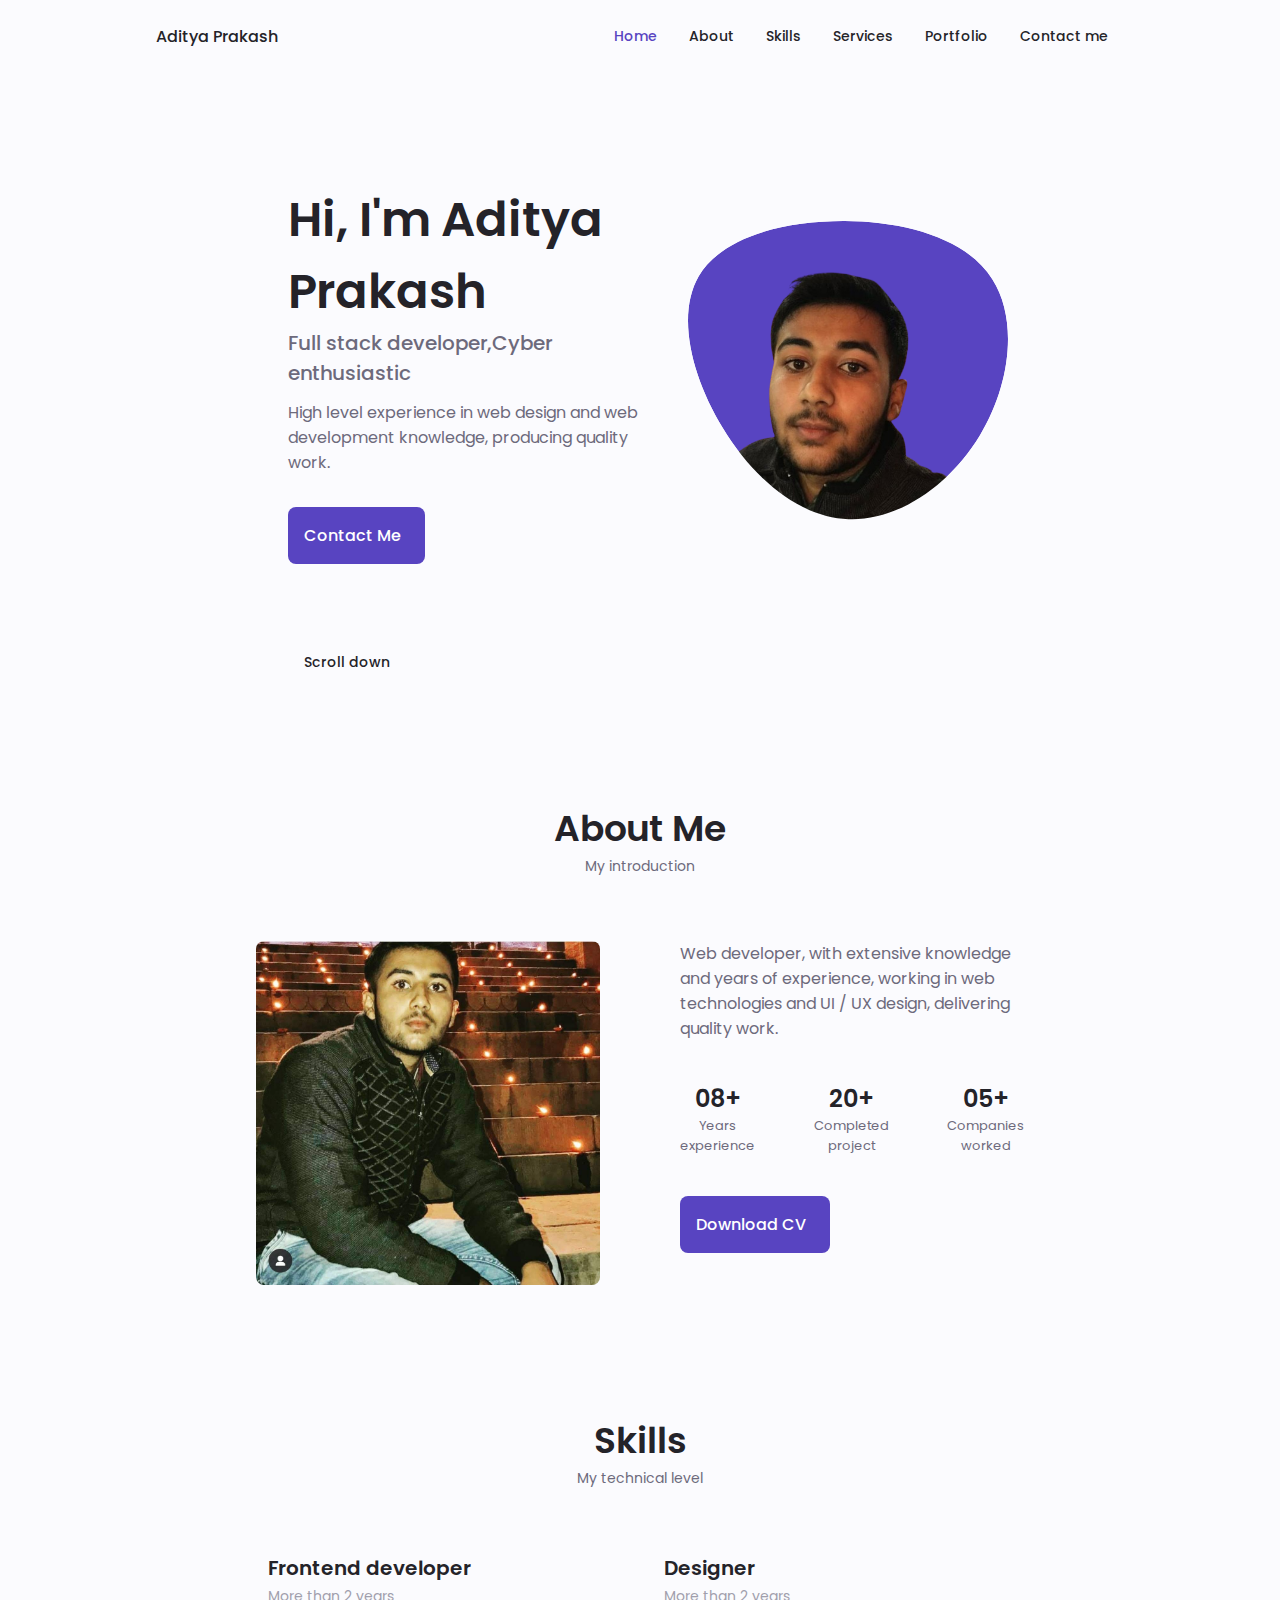
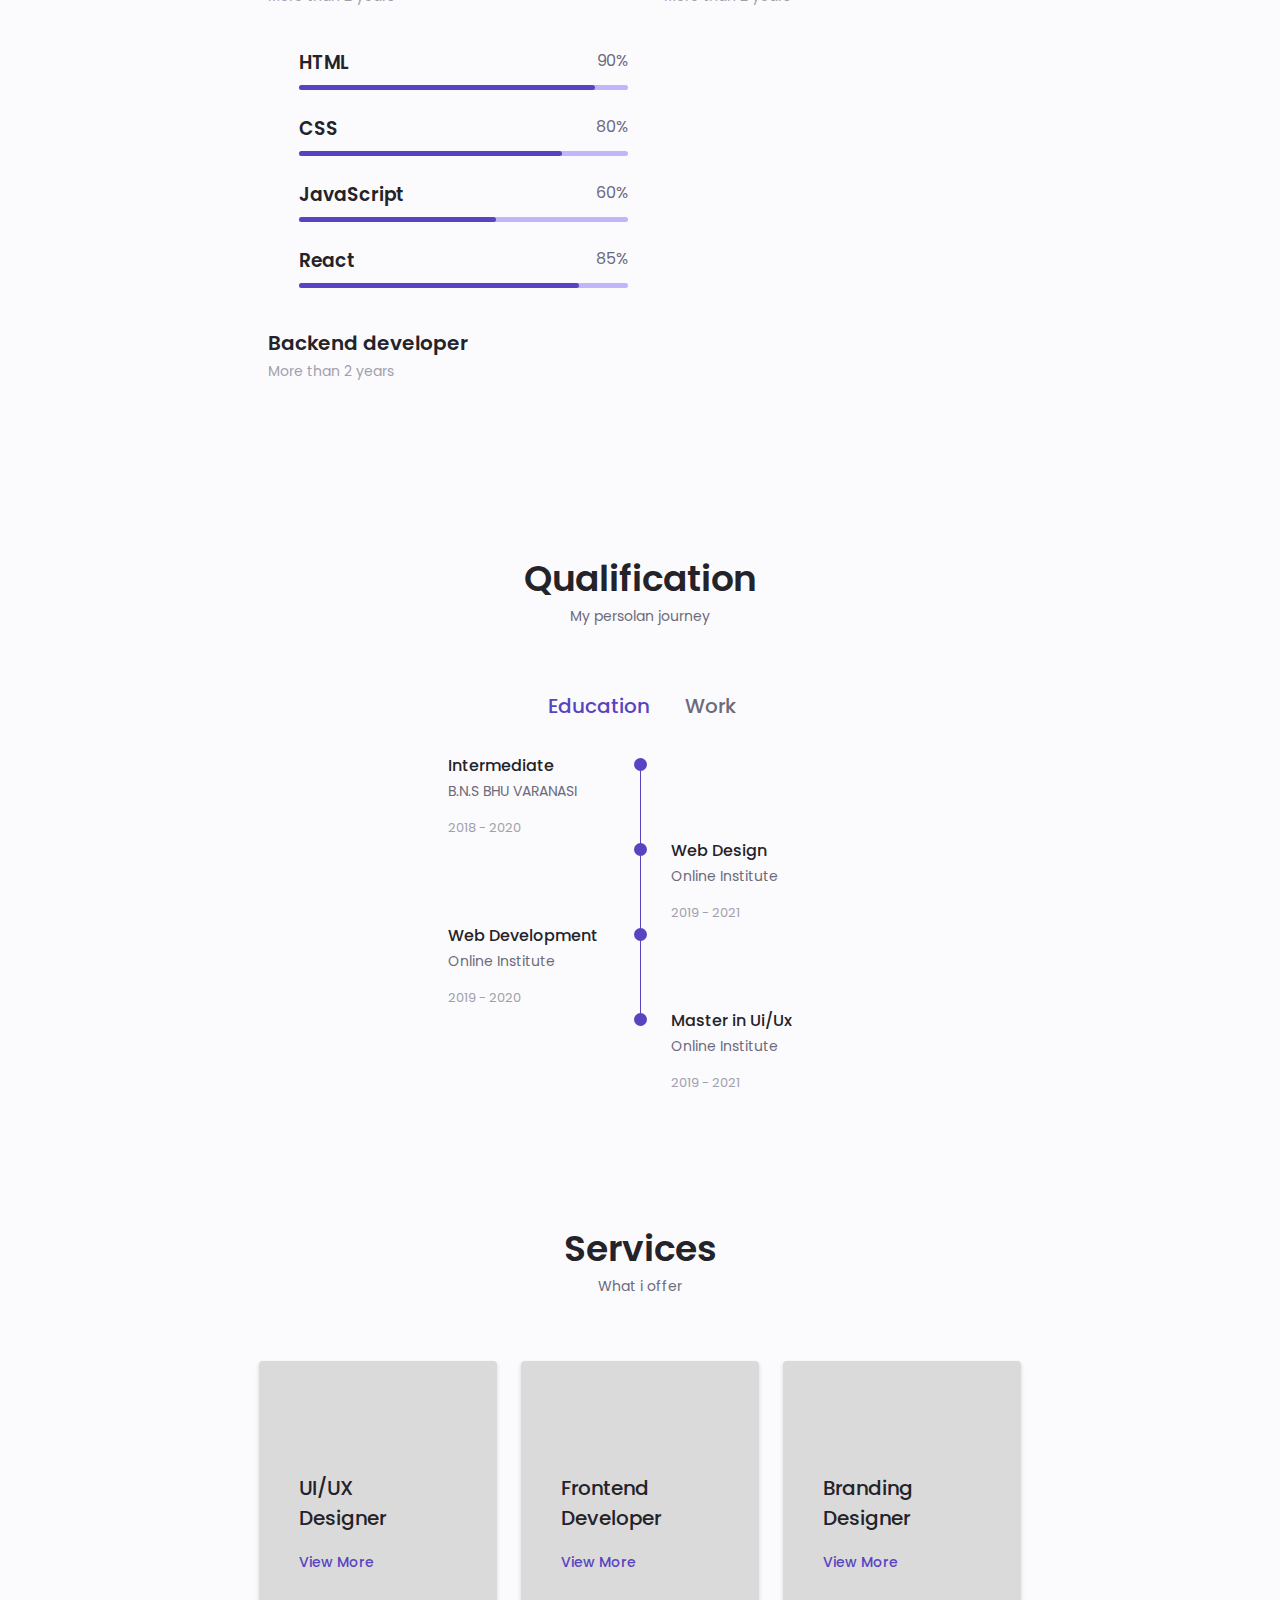
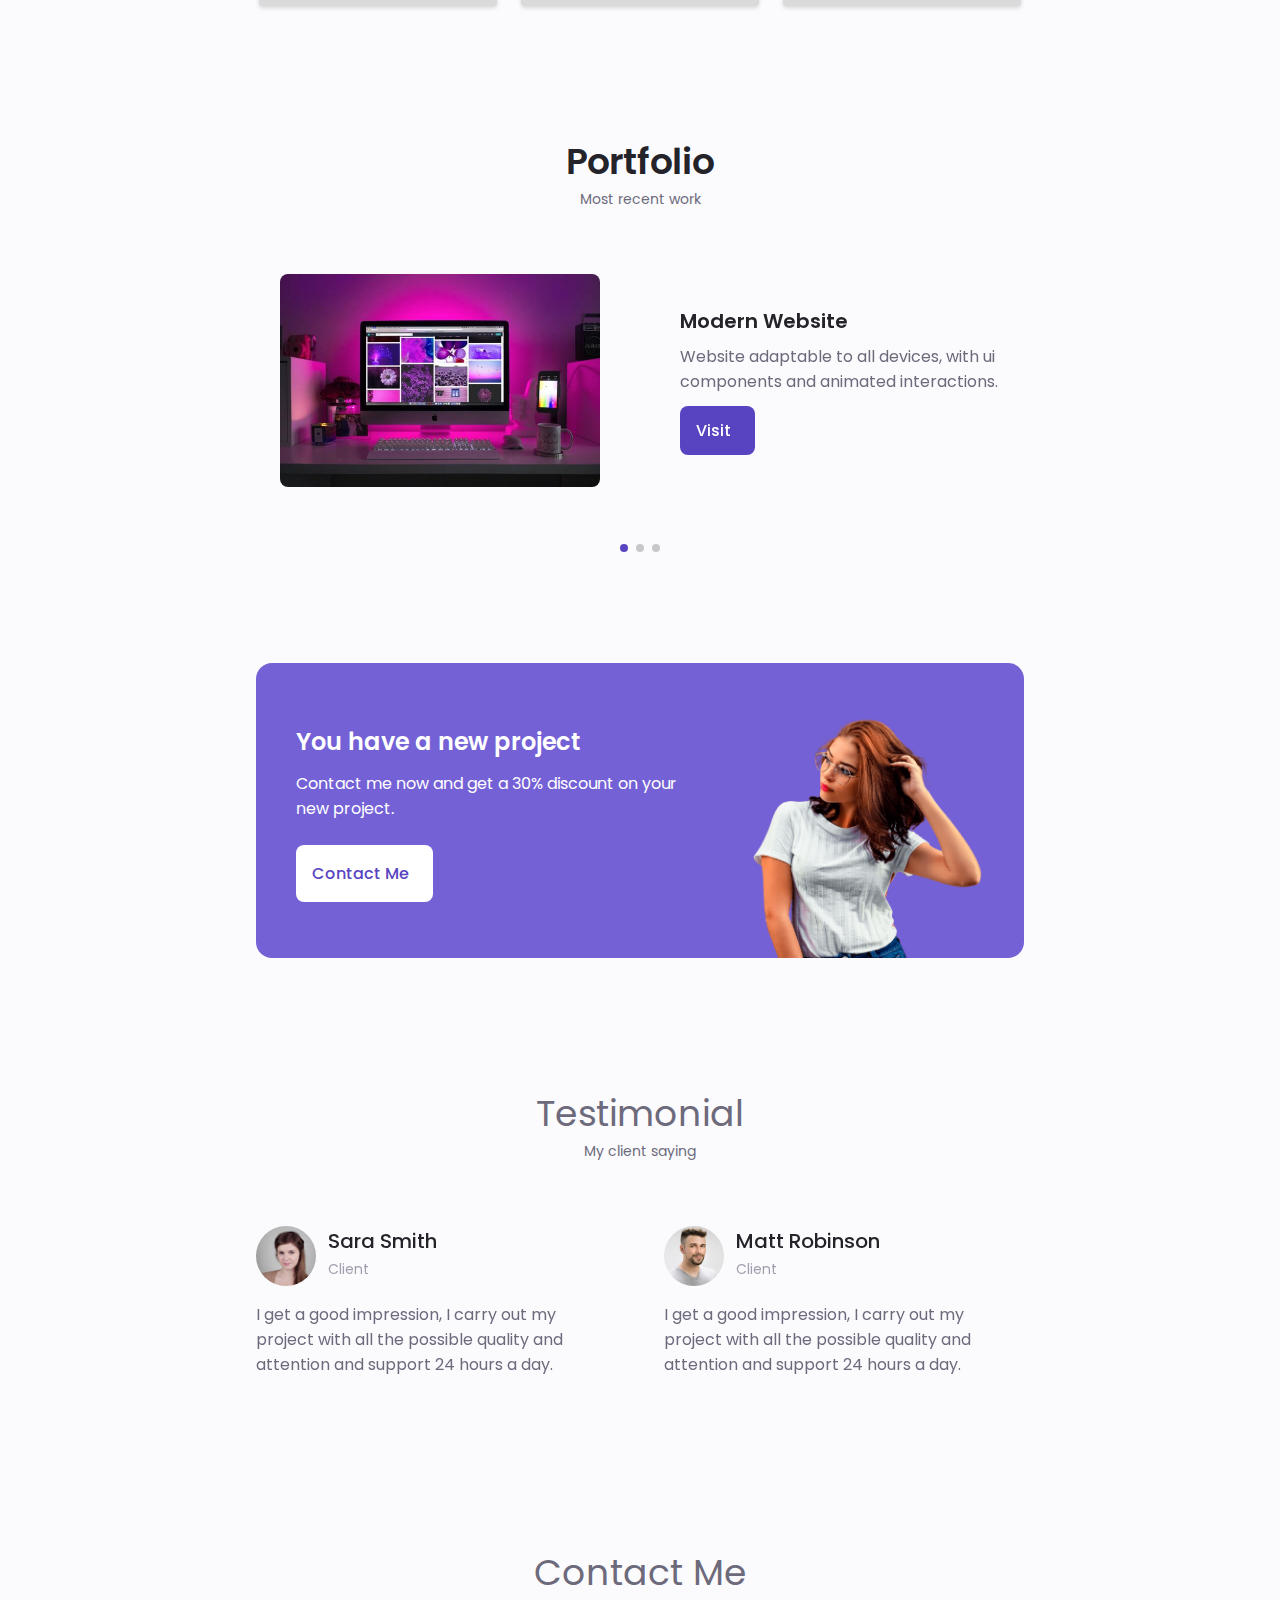
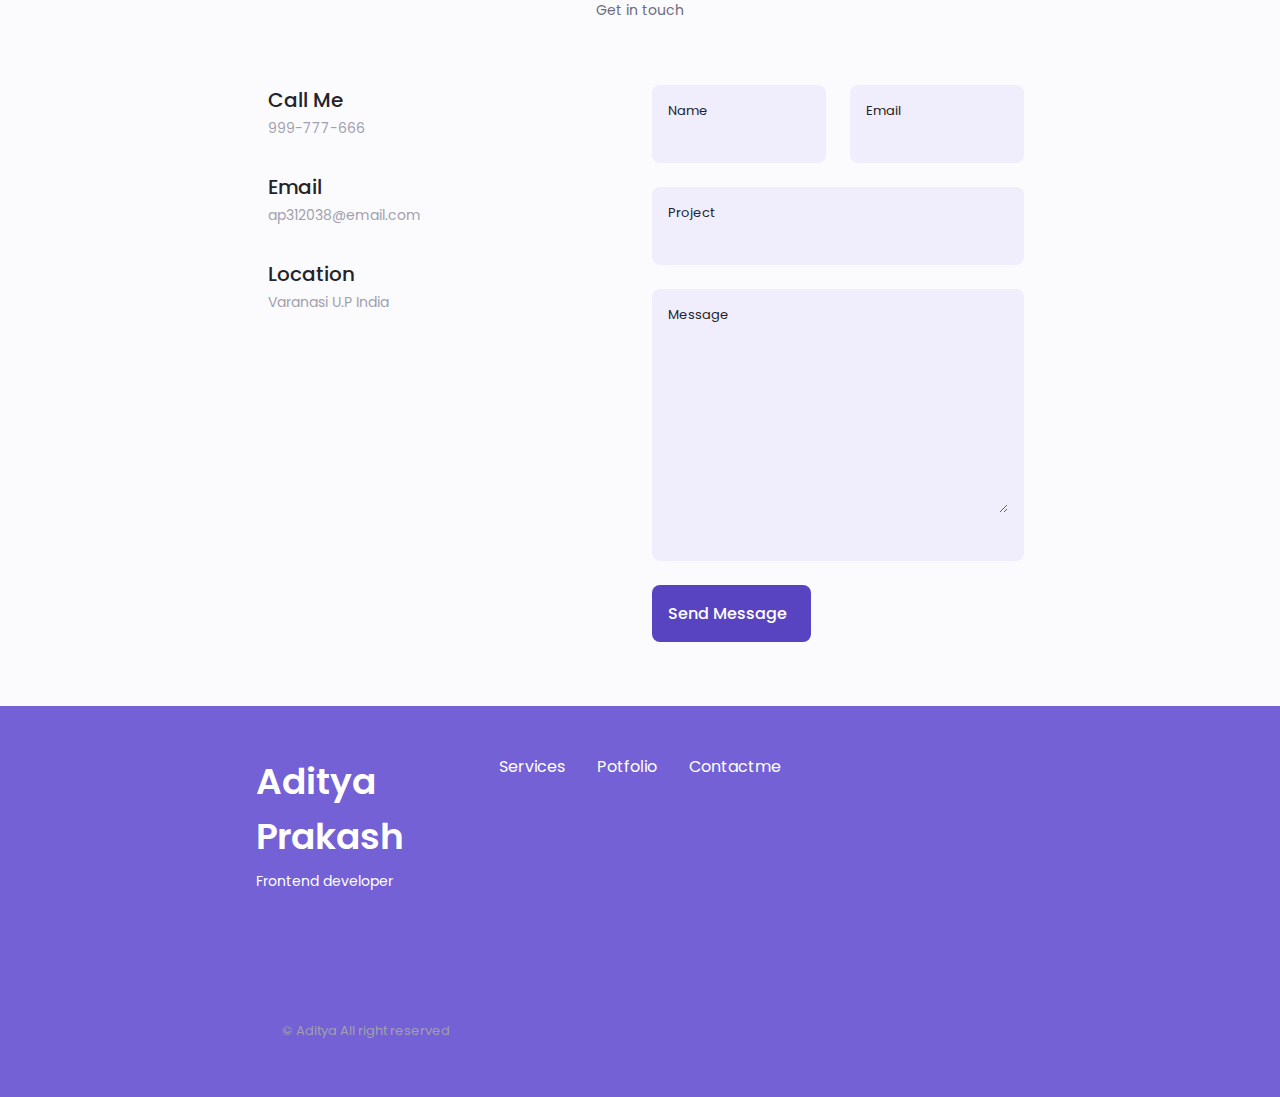
==== index.html @ 75c2587f "a unique personal portfolio website description" ====
<!DOCTYPE html>
<html lang="en">
<head>
    <meta charset="UTF-8">
    <meta name="viewport" content="width=device-width, initial-scale=1.0">

    <!--==================== UNICONS ====================-->
    <link rel="stylesheet" href="https://unicons.iconscout.com/release/v3.0.6/css/line.css">

    <!--==================== SWIPER CSS ====================-->
    <link rel="stylesheet" href="assets/css/swiper-bundle.min.css">

    <!--==================== CSS ====================-->
    <link rel="stylesheet" href="assets/css/styles.css">

    <title>Devaadityam</title>
</head>
<body>
<!--==================== HEADER ====================-->
<header class="header" id="header">
    <nav class="nav container">
        <a href="#" class="nav__logo">Aditya Prakash</a>

        <div class="nav__menu" id="nav-menu">
            <ul class="nav__list grid">
                <li class="nav__item">
                    <a href="#home" class="nav__link active-link">
                        <i class="uil uil-estate nav__icon"></i> Home
                    </a>
                </li>
                <li class="nav__item">
                    <a href="#about" class="nav__link">
                        <i class="uil nav__icon uil-user"></i> About
                    </a>
                </li>
                <li class="nav__item">
                    <a href="#skills" class="nav__link">
                        <i class="uil nav__icon uil-file-alt"></i> Skills
                    </a>
                </li>
                <li class="nav__item">
                    <a href="#services" class="nav__link">
                        <i class="uil nav__icon uil-briefcase-alt"></i> Services
                    </a>
                </li>
                <li class="nav__item">
                    <a href="#portfolio" class="nav__link">
                        <i class="uil nav__icon uil-scenery"></i> Portfolio
                    </a>
                </li>
                <li class="nav__item">
                    <a href="#contact" class="nav__link">
                        <i class="uil nav__icon uil-message"></i> Contact me
                    </a>
                </li>
            </ul>
            <i class="uil uil-times nav__close" id="nav-close"></i>
        </div>

        <div class="nav__btns">
            <!-- Theme change button -->
            <i class="uil uil-moon change-theme" id="theme-button"></i>

            <div class="nav__toggle" id="nav-toggle">
                <i class="uil uil-apps"></i>
            </div>
        </div>
    </nav>
</header>

<!--==================== MAIN ====================-->
<main class="main">
    <!--==================== HOME ====================-->
    <section class="home section" id="home">
        <div class="home__container container grid">
            <div class="home__content grid">
                <div class="home__social">
                    <a href="https://www.linkedin.com" target="_blank" class="home__social-icon">
                        <i class="uil uil-linkedin-alt"></i>
                    </a>
                    <a href="https://www.dribbble.com" target="_blank" class="home__social-icon">
                        <i class="uil uil-dribbble"></i>
                    </a>
                    <a href="https://www.github.com" target="_blank" class="home__social-icon">
                        <i class="uil uil-github-alt"></i>
                    </a>
                </div>

                <div class="home__img">
                    <svg class="home__blob" viewBox="0 0 200 187" xmlns="http://www.w3.org/2000/svg" xmlns:xlink="http://www.w3.org/1999/xlink">
                        <mask id="mask0" mask-type="alpha">
                            <path d="M190.312 36.4879C206.582 62.1187 201.309 102.826 182.328 134.186C163.346 165.547 
                            130.807 187.559 100.226 186.353C69.6454 185.297 41.0228 161.023 21.7403 129.362C2.45775 
                            97.8511 -7.48481 59.1033 6.67581 34.5279C20.9871 10.1032 59.7028 -0.149132 97.9666 
                            0.00163737C136.23 0.303176 174.193 10.857 190.312 36.4879Z"/>
                        </mask>
                        <g mask="url(#mask0)">
                            <path d="M190.312 36.4879C206.582 62.1187 201.309 102.826 182.328 134.186C163.346 
                            165.547 130.807 187.559 100.226 186.353C69.6454 185.297 41.0228 161.023 21.7403 
                            129.362C2.45775 97.8511 -7.48481 59.1033 6.67581 34.5279C20.9871 10.1032 59.7028 
                            -0.149132 97.9666 0.00163737C136.23 0.303176 174.193 10.857 190.312 36.4879Z"/>

                            <image class="home__blob-img" x="12" y="18" xlink:href="assets/img/prefil.png"/>
                        </g>
                    </svg>
                </div>
                
                <div class="home__data">
                    <h1 class="home__title">Hi, I'm Aditya Prakash</h1>
                    <h3 class="home__subtitle">Full stack developer,Cyber enthusiastic </h3>
                    <p class="home__description">
                        High level experience in web design and web development knowledge,
                        producing quality work.
                    </p>
                    <a href="#contact" class="button button--flex">
                        Contact Me <i class="uil uil-message button__icon"></i>
                    </a>
                </div>
            </div>

            <div class="home__scroll">
                <a href="#about" class="home__scroll-button button--flex">
                    <i class="uil uil-mouse-alt home__scroll-mouse"></i>
                    <span class="home__scroll-name">Scroll down</span>
                    <i class="uil uil-arrow-down home__scroll-arrow"></i>
                </a>
            </div>
        </div>
    </section>

    <!--==================== ABOUT ====================-->
    <section class="about section" id="about">
        <h2 class="section__title">About Me</h2>
        <span class="section__subtitle">My introduction</span>

        <div class="about__container container grid">
            <img src="assets/img/IMG_20200203_102049.jpg" alt="" class="about__img">

            <div class="about__data">
                <p class="about__description">
                    Web developer, with extensive knowledge and years of experience,
                    working in web technologies and UI / UX design,
                    delivering quality work.
                </p>
                <div class="about__info">
                    <div>
                        <span class="about__info-title">08+</span>
                        <span class="about__info-name">Years <br> experience</span>
                    </div>
                    <div>
                        <span class="about__info-title">20+</span>
                        <span class="about__info-name">Completed <br> project</span>
                    </div>
                    <div>
                        <span class="about__info-title">05+</span>
                        <span class="about__info-name">Companies <br> worked</span>
                    </div>
                </div>

                <div class="about__buttons">
                    <a download="" href="assets/pdf/Alexa-Cv.docx" class="button button--flex">
                        Download CV<i class="uil uil-download-alt button__icon"></i>
                    </a>
                </div>
            </div>
        </div>
    </section>

    <!--==================== SKILLS ====================-->
    <section class="skills section" id="skills">
        <h2 class="section__title">Skills</h2>
        <span class="section__subtitle">My technical level</span>

        <div class="skills__container container grid">
            <div>
                <!--==================== SKILLS 1 ====================-->
                <div class="skills__content skills__open">
                    <div class="skills__header">
                        <i class="uil uil-brackets-curly skills__icon"></i>

                        <div>
                            <h1 class="skills__title">Frontend developer</h1>
                            <span class="skills__subtitle">More than 2 years</span>
                        </div>

                        <i class="uil uil-angle-down skills__arrow"></i>
                    </div>

                    <div class="skills__list grid">
                        <div class="skills__data">
                            <div class="skills__titles">
                                <h3 class="skills_name">HTML</h3>
                                <span class="skills__number">90%</span>
                            </div>
                            <div class="skills__bar">
                                <span class="skills__percentage skills__html"></span>
                            </div>
                        </div>

                        <div class="skills__data">
                            <div class="skills__titles">
                                <h3 class="skills_name">CSS</h3>
                                <span class="skills__number">80%</span>
                            </div>
                            <div class="skills__bar">
                                <span class="skills__percentage skills__css"></span>
                            </div>
                        </div>

                        <div class="skills__data">
                            <div class="skills__titles">
                                <h3 class="skills_name">JavaScript</h3>
                                <span class="skills__number">60%</span>
                            </div>
                            <div class="skills__bar">
                                <span class="skills__percentage skills__js"></span>
                            </div>
                        </div>

                        <div class="skills__data">
                            <div class="skills__titles">
                                <h3 class="skills_name">React</h3>
                                <span class="skills__number">85%</span>
                            </div>
                            <div class="skills__bar">
                                <span class="skills__percentage skills__react"></span>
                            </div>
                        </div>
                    </div>
                </div>

                <!--==================== SKILLS 2 ====================-->
                <div class="skills__content skills__close">
                    <div class="skills__header">
                        <i class="uil uil-server-network skills__icon"></i>

                        <div>
                            <h1 class="skills__title">Backend developer</h1>
                            <span class="skills__subtitle">More than 2 years</span>
                        </div>

                        <i class="uil uil-angle-down skills__arrow"></i>
                    </div>

                    <div class="skills__list grid">
                        <div class="skills__data">
                            <div class="skills__titles">
                                <h3 class="skills_name">PHP</h3>
                                <span class="skills__number">80%</span>
                            </div>
                            <div class="skills__bar">
                                <span class="skills__percentage skills__php"></span>
                            </div>
                        </div>

                        <div class="skills__data">
                            <div class="skills__titles">
                                <h3 class="skills_name">Node Js</h3>
                                <span class="skills__number">70%</span>
                            </div>
                            <div class="skills__bar">
                                <span class="skills__percentage skills__node"></span>
                            </div>
                        </div>

                        <div class="skills__data">
                            <div class="skills__titles">
                                <h3 class="skills_name">Firebase</h3>
                                <span class="skills__number">90%</span>
                            </div>
                            <div class="skills__bar">
                                <span class="skills__percentage skills__firebase"></span>
                            </div>
                        </div>

                        <div class="skills__data">
                            <div class="skills__titles">
                                <h3 class="skills_name">Python</h3>
                                <span class="skills__number">55%</span>
                            </div>
                            <div class="skills__bar">
                                <span class="skills__percentage skills__python"></span>
                            </div>
                        </div>
                    </div>
                </div>
            </div>

            <div>
                <!--==================== SKILLS 3 ====================-->
                <div class="skills__content skills__close">
                    <div class="skills__header">
                        <i class="uil uil-swatchbook skills__icon"></i>

                        <div>
                            <h1 class="skills__title">Designer</h1>
                            <span class="skills__subtitle">More than 2 years</span>
                        </div>

                        <i class="uil uil-angle-down skills__arrow"></i>
                    </div>

                    <div class="skills__list grid">
                        <div class="skills__data">
                            <div class="skills__titles">
                                <h3 class="skills_name">Figma</h3>
                                <span class="skills__number">90%</span>
                            </div>
                            <div class="skills__bar">
                                <span class="skills__percentage skills__figma"></span>
                            </div>
                        </div>

                        <div class="skills__data">
                            <div class="skills__titles">
                                <h3 class="skills_name">Sketch</h3>
                                <span class="skills__number">85%</span>
                            </div>
                            <div class="skills__bar">
                                <span class="skills__percentage skills__sketch"></span>
                            </div>
                        </div>

                        <div class="skills__data">
                            <div class="skills__titles">
                                <h3 class="skills_name">Photoshop</h3>
                                <span class="skills__number">85%</span>
                            </div>
                            <div class="skills__bar">
                                <span class="skills__percentage skills__photoshop"></span>
                            </div>
                        </div>
                    </div>
                </div>
            </div>
        </div>
    </section>

    <!--==================== QUALIFICATION ====================-->
    <section class="qualification section">
        <h2 class="section__title">Qualification</h2>
        <span class="section__subtitle">My persolan journey</span>

        <div class="qualification__container container">
            <div class="qualification__tabs">
                <div class="qualification__button button--flex qualification__active" data-target="#education">
                    <i class="uil uil-graduation-cap qualification__icon"></i>
                    Education
                </div>
                <div class="qualification__button button--flex" data-target="#work">
                    <i class="uil uil-briefcase-alt qualification__icon"></i>
                    Work
                </div>
            </div>
            <div class="qualification__sections">
                <!-- 1 -->
                <div class="qualification__content qualification__active" data-content id="education">
                    <!-- 1 -->
                    <div class="qualification__data">
                        <div>
                            <h3 class="qualification__title">Intermediate</h3>
                            <span class="qualification__subtitle">B.N.S BHU VARANASI</span>
                            <div class="qualification__calendar">
                                <i class="uil uil-calendar-alt"></i>
                                2018 - 2020
                            </div>
                        </div>

                        <div>
                            <span class="qualification__rounder"></span>
                            <span class="qualification__line"></span>
                        </div>
                    </div>

                    <!-- 2 -->
                    <div class="qualification__data">
                        <div></div>

                        <div>
                            <span class="qualification__rounder"></span>
                            <span class="qualification__line"></span>
                        </div>

                        <div>
                            <h3 class="qualification__title">Web Design</h3>
                            <span class="qualification__subtitle">Online Institute</span>
                            <div class="qualification__calendar">
                                <i class="uil uil-calendar-alt"></i>
                                2019 - 2021
                            </div>
                        </div>
                    </div>

                    <!-- 3 -->
                    <div class="qualification__data">
                        <div>
                            <h3 class="qualification__title">Web Development</h3>
                            <span class="qualification__subtitle">Online Institute</span>
                            <div class="qualification__calendar">
                                <i class="uil uil-calendar-alt"></i>
                                2019 - 2020
                            </div>
                        </div>

                        <div>
                            <span class="qualification__rounder"></span>
                            <span class="qualification__line"></span>
                        </div>
                    </div>

                    <!-- 4 -->
                    <div class="qualification__data">
                        <div></div>

                        <div>
                            <span class="qualification__rounder"></span>
                            <!-- <span class="qualification__line"></span> -->
                        </div>

                        <div>
                            <h3 class="qualification__title">Master in Ui/Ux</h3>
                            <span class="qualification__subtitle">Online Institute</span>
                            <div class="qualification__calendar">
                                <i class="uil uil-calendar-alt"></i>
                                2019 - 2021
                            </div>
                        </div>
                    </div>

                </div>
                <!-- 2 -->
                <div class="qualification__content" data-content id="work">
                    <!-- 1 -->
                    <div class="qualification__data">
                        <div>
                            <h3 class="qualification__title">Software Enginner</h3>
                            <span class="qualification__subtitle">Freelancing</span>
                            <div class="qualification__calendar">
                                <i class="uil uil-calendar-alt"></i>
                                2020 - 2021
                            </div>
                        </div>

                        <div>
                            <span class="qualification__rounder"></span>
                            <span class="qualification__line"></span>
                        </div>
                    </div>

                    <!-- 2 -->
                    <div class="qualification__data">
                        <div></div>

                        <div>
                            <span class="qualification__rounder"></span>
                            <span class="qualification__line"></span>
                        </div>

                        <div>
                            <h3 class="qualification__title">Frontend Developer</h3>
                            <span class="qualification__subtitle">Fever</span>
                            <div class="qualification__calendar">
                                <i class="uil uil-calendar-alt"></i>
                                2020 - 2022
                            </div>
                        </div>
                    </div>

                    <!-- 3 -->
                    <div class="qualification__data">
                        <div>
                            <h3 class="qualification__title">Ui Designer</h3>
                            <span class="qualification__subtitle">Figma</span>
                            <div class="qualification__calendar">
                                <i class="uil uil-calendar-alt"></i>
                                2021 - 2023
                            </div>
                        </div>

                        <div>
                            <span class="qualification__rounder"></span>
                            <!-- <span class="qualification__line"></span> -->
                        </div>
                    </div>

                </div>
            </div>
        </div>
    </section>

    <!--==================== SERVICES ====================-->
    <section class="services section" id="services">
        <h2 class="section__title">Services</h2>
        <span class="section__subtitle">What i offer</span>
        
        <div class="services__container container grid">
            <!--==================== SERVICES 1 ====================-->
            <div class="services__content">
                <div>
                    <i class="uil uil-web-grid services__icon"></i>
                    <h3 class="services__title">UI/UX <br> Designer</h3>
                </div>
                <span class="button button--flex button--small button--link services__button">
                    View More
                    <i class="uil uil-arrow-right button__icon"></i>
                </span>
                
                <div class="services__modal">
                    <div class="services__modal-content">
                        <h4 class="services__modal-title">UI/UX <br> Designer</h4>
                        <i class="uil uil-times services__modal-close"></i>
                        
                        <ul class="services__modal-services grid">
                            <li class="services__modal-service">
                                <i class="uil uil-check-circle services__modal-icon"></i>
                                <p>I develop the user interface.</p>
                            </li>
                            <li class="services__modal-service">
                                <i class="uil uil-check-circle services__modal-icon"></i>
                                <p>Web page development.</p>
                            </li>
                            <li class="services__modal-service">
                                <i class="uil uil-check-circle services__modal-icon"></i>
                                <p>I create ux element interactions.</p>
                            </li>
                            <li class="services__modal-service">
                                <i class="uil uil-check-circle services__modal-icon"></i>
                                <p>I position your company.</p>
                            </li>
                        </ul>
                    </div>
                </div>
            </div>
            <!--==================== SERVICES 2 ====================-->
            <div class="services__content">
                <div>
                    <i class="uil uil-arrow services__icon"></i>
                    <h3 class="services__title">Frontend <br> Developer</h3>
                </div>
                <span class="button button--flex button--small button--link services__button">
                    View More
                    <i class="uil uil-arrow-right button__icon"></i>
                </span>
                
                <div class="services__modal">
                    <div class="services__modal-content">
                        <h4 class="services__modal-title">Frontend <br> Developer</h4>
                        <i class="uil uil-times services__modal-close"></i>
                        
                        <ul class="services__modal-services grid">
                            <li class="services__modal-service">
                                <i class="uil uil-check-circle services__modal-icon"></i>
                                <p>I develop the user interface.</p>
                            </li>
                            <li class="services__modal-service">
                                <i class="uil uil-check-circle services__modal-icon"></i>
                                <p>Web page development.</p>
                            </li>
                            <li class="services__modal-service">
                                <i class="uil uil-check-circle services__modal-icon"></i>
                                <p>I create ux element interactions.</p>
                            </li>
                            <li class="services__modal-service">
                                <i class="uil uil-check-circle services__modal-icon"></i>
                                <p>I position your company.</p>
                            </li>
                        </ul>
                    </div>
                </div>
            </div>
            <!--==================== SERVICES 3 ====================-->
            <div class="services__content">
                <div>
                    <i class="uil uil-pen services__icon"></i>
                    <h3 class="services__title">Branding <br> Designer</h3>
                </div>
                <span class="button button--flex button--small button--link services__button">
                    View More
                    <i class="uil uil-arrow-right button__icon"></i>
                </span>
                
                <div class="services__modal">
                    <div class="services__modal-content">
                        <h4 class="services__modal-title">Branding <br> Designer</h4>
                        <i class="uil uil-times services__modal-close"></i>
                        
                        <ul class="services__modal-services grid">
                            <li class="services__modal-service">
                                <i class="uil uil-check-circle services__modal-icon"></i>
                                <p>I develop the user interface.</p>
                            </li>
                            <li class="services__modal-service">
                                <i class="uil uil-check-circle services__modal-icon"></i>
                                <p>Web page development.</p>
                            </li>
                            <li class="services__modal-service">
                                <i class="uil uil-check-circle services__modal-icon"></i>
                                <p>I create ux element interactions.</p>
                            </li>
                            <li class="services__modal-service">
                                <i class="uil uil-check-circle services__modal-icon"></i>
                                <p>I position your company.</p>
                            </li>
                        </ul>
                    </div>
                </div>
            </div>
        </div>
    </section>

    <!--==================== PORTFOLIO ====================-->
    <section class="portfolio section" id="portfolio">
        <h2 class="section__title">Portfolio</h2>
        <span class="section__subtitle">Most recent work</span>
        
        <div class="portfolio__container container swiper-container">
            <div class="swiper-wrapper">
                <!--==================== PORTFOLIO 1 ====================-->
                <div class="portfolio__content grid swiper-slide">
                    <img src="assets/img/portfolio1.jpg" alt="" class="portfolio__img">

                    <div class="portfolio__data">
                        <h3 class="portfolio__title">Modern Website</h3>
                        <p class="portfolio__description">
                            Website adaptable to all devices, with ui components and animated interactions.
                        </p>
                        <a href="https://www.figma.com/" class="button button--flex button--small portfolio__button">
                            Visit
                            <i class="uil uil-arrow-right button__icon"></i>
                        </a>
                    </div>
                </div>
                <!--==================== PORTFOLIO 2 ====================-->
                <div class="portfolio__content grid swiper-slide">
                    <img src="assets/img/portfolio2.jpg" alt="" class="portfolio__img">

                    <div class="portfolio__data">
                        <h3 class="portfolio__title">Brand Design</h3>
                        <p class="portfolio__description">
                            Website adaptable to all devices, with ui components and animated interactions.
                        </p>
                        <a href="https://www.adobe.com/express/create/logo" class="button button--flex button--small portfolio__button">
                            Visit
                            <i class="uil uil-arrow-right button__icon"></i>
                        </a>
                    </div>
                </div>
                <!--==================== PORTFOLIO 3 ====================-->
                <div class="portfolio__content grid swiper-slide">
                    <img src="assets/img/portfolio3.jpg" alt="" class="portfolio__img">

                    <div class="portfolio__data">
                        <h3 class="portfolio__title">Online Store</h3>
                        <p class="portfolio__description">
                            Website adaptable to all devices, with ui components and animated interactions.
                        </p>
                        <a href="https://play.google.com/" class="button button--flex button--small portfolio__button">
                            Visit
                            <i class="uil uil-arrow-right button__icon"></i>
                        </a>
                    </div>
                </div>
            </div>
            <div class="swiper-button-next">
                <i class="uil uil-angle-right-b swiper-portfolio-icon"></i>
            </div>
            <div class="swiper-button-prev">
                <i class="uil uil-angle-left-b swiper-portfolio-icon"></i>
            </div>
            
            <div class="swiper-pagination"></div>
        </div>
    </section>

    <!--==================== PROJECT IN MIND ====================-->
    <section class="project section">
        <div class="project__bg">
            <div class="project__container container grid">
                <div class="project__data">
                    <h2 class="project__title">You have a new project</h2>
                    <p class="project__description">
                        Contact me now and get a 30% discount on your new project.
                    </p>
                    <a href="#contact" class="button button--flex button--white">
                        Contact Me 
                        <i class="uil uil-message button__icon .project__icon"></i>
                    </a>
                </div>
                <img src="assets/img/project.png" alt="" class="project__img">
            </div>
        </div>
    </section>

    <!--==================== TESTIMONIAL ====================-->
    <section class="testimonial section">
        <div class="section__title">Testimonial</div>
        <span class="section__subtitle">My client saying</span>
        
        <div class="testimonial__container container swiper-container">
            <div class="swiper-wrapper">
                <!--==================== TESTIMONIAL 1 ====================-->
                <div class="testimonial__content swiper-slide">
                    <div class="testimonial__data">
                        <div class="testimonial__header">
                            <img src="assets/img/testimonial1.jpg" alt="" class="testimonial__img">
                            <div>
                                <h3 class="testimonial__name">Sara Smith</h3>
                                <span class="testimonial__client">Client</span>
                            </div>
                        </div>
                        <div>
                            <i class="uil uil-star .testimonial__icon-star"></i>
                            <i class="uil uil-star .testimonial__icon-star"></i>
                            <i class="uil uil-star .testimonial__icon-star"></i>
                            <i class="uil uil-star .testimonial__icon-star"></i>
                            <i class="uil uil-star .testimonial__icon-star"></i>
                        </div>
                    </div>

                    <p class="testimonial__description">
                        I get a good impression, I carry out my project with all the possible quality
                        and attention and support 24 hours a day.
                    </p>
                </div>
                <!--==================== TESTIMONIAL 2 ====================-->
                <div class="testimonial__content swiper-slide">
                    <div class="testimonial__data">
                        <div class="testimonial__header">
                            <img src="assets/img/testimonial2.jpg" alt="" class="testimonial__img">
                            <div>
                                <h3 class="testimonial__name">Matt Robinson</h3>
                                <span class="testimonial__client">Client</span>
                            </div>
                        </div>
                        <div>
                            <i class="uil uil-star .testimonial__icon-star"></i>
                            <i class="uil uil-star .testimonial__icon-star"></i>
                            <i class="uil uil-star .testimonial__icon-star"></i>
                            <i class="uil uil-star .testimonial__icon-star"></i>
                            <i class="uil uil-star .testimonial__icon-star"></i>
                        </div>
                    </div>

                    <p class="testimonial__description">
                        I get a good impression, I carry out my project with all the possible quality
                        and attention and support 24 hours a day.
                    </p>
                </div>
                <!--==================== TESTIMONIAL 3 ====================-->
                <div class="testimonial__content swiper-slide">
                    <div class="testimonial__data">
                        <div class="testimonial__header">
                            <img src="assets/img/testimonial3.jpg" alt="" class="testimonial__img">
                            <div>
                                <h3 class="testimonial__name">Raul Harris</h3>
                                <span class="testimonial__client">Client</span>
                            </div>
                        </div>
                        <div>
                            <i class="uil uil-star .testimonial__icon-star"></i>
                            <i class="uil uil-star .testimonial__icon-star"></i>
                            <i class="uil uil-star .testimonial__icon-star"></i>
                            <i class="uil uil-star .testimonial__icon-star"></i>
                            <i class="uil uil-star .testimonial__icon-star"></i>
                        </div>
                    </div>

                    <p class="testimonial__description">
                        I get a good impression, I carry out my project with all the possible quality
                        and attention and support 24 hours a day.
                    </p>
                </div>
            </div>
            <div class="swiper-pagination swiper-pagination-testimonial"></div>
        </div>
    </section>

    <!--==================== CONTACT ME ====================-->
    <section class="contact section" id="contact">
        <div class="section__title">Contact Me</div>
        <span class="section__subtitle">Get in touch</span>

        <div class="contact__container container grid">
            <div>
                <div class="contact__information">
                    <i class="uil uil-phone contact__icon"></i>
    
                    <div>
                        <h3 class="contact__title">Call Me</h3>
                        <span class="contact__subtitle">999-777-666</span>
                    </div>
                </div>
                <div class="contact__information">
                    <i class="uil uil-envelope contact__icon"></i>
    
                    <div>
                        <h3 class="contact__title">Email</h3>
                        <span class="contact__subtitle">ap312038@email.com</span>
                    </div>
                </div>
                <div class="contact__information">
                    <i class="uil uil-map-marker contact__icon"></i>
    
                    <div>
                        <h3 class="contact__title">Location</h3>
                        <span class="contact__subtitle">Varanasi U.P India</span>
                    </div>
                </div>
            </div>

            <form action="" class=".contact__form grid">
                <div class="contact__inputs grid">
                    <div class="contact__content">
                        <label for="" class="contact__label">Name</label>
                        <input type="text" class="contact__input">
                    </div>
                    <div class="contact__content">
                        <label for="" class="contact__label">Email</label>
                        <input type="email" class="contact__input">
                    </div>
                </div>
                <div class="contact__content">
                    <label for="" class="contact__label">Project</label>
                    <input type="text" class="contact__input">
                </div>
                <div class="contact__content">
                    <label for="" class="contact__label">Message</label>
                    <textarea name="" id="" cols="0" rows="7" class="contact__input"></textarea>
                    <input type="text" class="contact__input">
                </div>

                <div>
                    <a href="#" class="button button--flex">
                        Send Message
                        <i class="uil uil-message button__icon"></i>
                    </a>
                </div>
            </form>
        </div>
    </section>
</main>

<!--==================== FOOTER ====================-->
<footer class="footer">
    <div class="footer__bg">
        <div class="footer__container container grid">
            <div>
                <h1 class="footer__title">Aditya Prakash</h1>
                <span class="footer__subtitle">Frontend developer</span>
            </div>

            <ul class="footer__links">
                <li>
                    <a href="#services" class="footer__link">Services</a>
                </li>
                <li>
                    <a href="#portfolio" class="footer__link">Potfolio</a>
                </li>
                <li>
                    <a href="#contact" class="footer__link">Contactme</a>
                </li>
            </ul>

            <div class="footer__socials">
                <a href="https://www.facebook.com/" target="_blank" class="footer__social">
                    <i class="uil uil-facebook-f"></i>
                </a>
                <a href="https://www.instagram.com/" target="_blank" class="footer__social">
                    <i class="uil uil-instagram"></i>
                </a>
                <a href="https://www.twitter.com/" target="_blank" class="footer__social">
                    <i class="uil uil-twitter-alt"></i>
                </a>
            </div>

            <p class="footer__copy">&#169; Aditya All right reserved</p>
        </div>
    </div>
</footer>

<!--==================== SCROLL TOP ====================-->
<a href="#" class="scrollup" id="scroll-up">
    <i class="uil uil-arrow-up scrollup__icon"></i>
</a>


<!--==================== SWIPER JS ====================-->
<script src="assets/js/swiper-bundle.min.js"></script>

<!--==================== MAIN JS ====================-->
<script src="assets/js/main.js"></script>
</body>
</html>
---- assets/css/styles.css ----
/*==================== GOOGLE FONTS ====================*/
@import url("https://fonts.googleapis.com/css2?family=Poppins:wght@400;500;600&display=swap");

/*==================== VARIABLES CSS ====================*/
:root {
    --header-height: 3rem;

    /*========== Colors ==========*/
    /* Change favorite color */
    --hue-color: 250; /*Purple 250 - Green 142 - Blue 230 - Pink 340*/

    /* HSL color mode */
    --first-color: hsl(var(--hue-color), 50%, 51%);
    --first-color-second: hsl(var(--hue-color), 59%, 61%);
    --first-color-alt: hsl(var(--hue-color), 57%, 53%);
    --first-color-lighter: hsl(var(--hue-color), 92%, 85%);
    --title-color: hsl(var(--hue-color), 8%, 15%);
    --text-color: hsl(var(--hue-color), 8%, 45%);
    --text-color-light: hsl(var(--hue-color), 8%, 65%);
    --input-color: hsl(var(--hue-color), 70%, 96%);
    --body-color: hsl(var(--hue-color), 60%, 99%);
    --container-color: #dbdada;
    --scrooll-bar-color: hsl(var(--hue-color), 12%, 90%);
    --scrooll-thumb-color: hsl(var(--hue-color), 12%, 80%);

    /*========== Font and typography ==========*/
    --body-font: "Poppins", sans-serif;

    /* .5rem = 8px, 1rem = 16px, 1.5rem = 24px ... */
    --big-font-size: 2rem;
    --h1-font-size: 1.5rem;
    --h2-font-size: 1.25rem;
    --h3-font-size: 1.125rem;
    --normal-font-size: 0.938rem;
    --small-font-size: 0.893rem;
    --smaller-font-size: 0.75rem;

    /*========== Font weight ==========*/
    --font-medium: 500;
    --font-semi-bold: 600;

    /*========== Margenes Bottom ==========*/
    /* .25rem = 4px, .5rem = 8px, .75rem = 12px ... */
    --mb-0-25: 0.25rem;
    --mb-0-5: 0.5rem;
    --mb-0-75: 0.75rem;
    --mb-1: 1rem;
    --mb-1-5: 1.5rem;
    --mb-2: 2rem;
    --mb-2-5: 2.5rem;
    --mb-3: 3rem;

    /*========== z index ==========*/
    --z-tooltip: 10;
    --z-fixed: 100;
    --z-modal: 1000;
}

/* Font size for large devices */
@media screen and (min-width: 968px) {
    :root {
        --big-font-size: 3rem;
        --h1-font-size: 2.25rem;
        --h2-font-size: 1.5rem;
        --h3-font-size: 1.25rem;
        --normal-font-size: 1rem;
        --small-font-size: 0.875rem;
        --smaller-font-size: 0.813rem;
    }
}

/*========== Variables Dark theme ==========*/
body.dark-theme {
    --first-color-second: hsl(var(--hue-color), 30%, 8%);
    --title-color: hsl(var(--hue-color), 8%, 95%);
    --text-color: hsl(var(--hue-color), 8%, 75%);
    --input-color: hsl(var(--hue-color), 29%, 16%);
    --body-color: hsl(var(--hue-color), 28%, 12%);
    --container-color: hsl(var(--hue-color), 29%, 16%);
    --scrooll-bar-color: hsl(var(--hue-color), 12%, 48%);
    --scrooll-thumb-color: hsl(var(--hue-color), 12%, 36%);
}

/*========== Button Dark/Light ==========*/
.nav__btns {
    display: flex;
    align-items: center;
}

.change-theme {
    font-size: 1.25rem;
    color: var(--title-color);
    margin-right: var(--mb-1);
    cursor: pointer;
}

.change-theme:hover {
    color: var(--first-color);
}

/*==================== BASE ====================*/
* {
    box-sizing: border-box;
    padding: 0;
    margin: 0;
}

html {
    scroll-behavior: smooth;
}

body {
    margin: 0 0 var(--header-height) 0;
    font-family: var(--body-font);
    font-size: var(--normal-font-size);
    background-color: var(--body-color);
    color: var(--text-color);
}

h1,
h2,
h3,
h4 {
    color: var(--title-color);
    font-weight: var(--font-semi-bold);
}

ul {
    list-style: none;
}

a {
    text-decoration: none;
}

img {
    max-width: 100%;
    height: auto;
}

/*==================== REUSABLE CSS CLASSES ====================*/
.section {
    padding: 2rem 0 4rem;
}

.section__title {
    font-size: var(--h1-font-size);
}

.section__subtitle {
    display: block;
    font-size: var(--small-font-size);
    margin-bottom: var(--mb-3);
}

.section__title,
.section__subtitle {
    text-align: center;
}

/*==================== LAYOUT ====================*/
.container {
    max-width: 768px;
    margin-left: var(--mb-1-5);
    margin-right: var(--mb-1-5);
}

.grid {
    display: grid;
    gap: 1.5rem;
}

.header {
    width: 100%;
    position: fixed;
    bottom: 0;
    left: 0;
    z-index: var(--z-fixed);
    background-color: var(--body-color);
}

/*==================== NAV ====================*/
.nav {
    max-width: 968px;
    height: var(--header-height);
    display: flex;
    justify-content: space-between;
    align-items: center;
}

.nav__logo,
.nav__toggle {
    color: var(--title-color);
    font-weight: var(--font-medium);
}

.nav__logo:hover {
    color: var(--first-color);
}

.nav__toggle {
    font-size: 1.1rem;
    cursor: pointer;
}

.nav__toggle:hover {
    color: var(--first-color);
}

@media screen and (max-width: 767px) {
    .nav__menu {
        position: fixed;
        bottom: -100%;
        left: 0;
        width: 100%;
        background-color: var(--body-color);
        padding: 2rem 1.5rem 4rem;
        box-shadow: 0 -1px 4px rgba(0, 0, 0, 0.15);
        border-radius: 1.5rem 1.5rem 0 0;
        transition: 0.3s;
    }
}

.nav__list {
    grid-template-columns: repeat(3, 1fr);
    gap: 2rem;
}

.nav__link {
    display: flex;
    flex-direction: column;
    align-items: center;
    font-size: var(--small-font-size);
    color: var(--title-color);
    font-weight: var(--font-medium);
}

.nav__link:hover {
    color: var(--first-color);
}

.nav__icon {
    font-size: 1.2rem;
}

.nav__close {
    position: absolute;
    right: 1.3rem;
    bottom: 0.5rem;
    font-size: 1.5rem;
    cursor: pointer;
    color: var(--first-color);
}

.nav__close:hover {
    color: var(--first-color-alt);
}

/* show menu */
.show-menu {
    bottom: 0;
}

/* Active link */
.active-link {
    color: var(--first-color);
}

/* Change background header */
.scroll-header {
    box-shadow: 0 -1px 4px rgba(0, 0, 0, 0.15);
}

/*==================== HOME ====================*/
.home__container {
    gap: 1rem;
}

.home__content {
    grid-template-columns: 0.5fr 3fr;
    padding-top: 3.5rem;
    align-items: center;
}

.home__social {
    display: grid;
    grid-template-columns: max-content;
    row-gap: 1rem;
}

.home__social-icon {
    font-size: 1.25rem;
    color: var(--first-color);
}

.home__social-icon:hover {
    color: var(--first-color-alt);
}

.home__blob {
    width: 200px;
    fill: var(--first-color);
}

.home__blob-img {
    width: 170px;
}

.home__data {
    grid-column: 1/3;
}

.home__title {
    font-size: var(--big-font-size);
}

.home__subtitle {
    font-size: var(--h3-font-size);
    color: var(--text-color);
    font-weight: var(--font-medium);
    margin-bottom: var(--mb-0-75);
}

.home__description {
    margin-bottom: var(--mb-2);
}

.home__scroll {
    display: none;
}

.home__scroll-button {
    color: var(--first-color);
    transition: 0.3s;
}

.home__scroll-button:hover {
    transform: translateY(0.25rem);
}

.home__scroll-mouse {
    font-size: 2rem;
}

.home__scroll-name {
    font-size: var(--small-font-size);
    color: var(--title-color);
    font-weight: var(--font-medium);
    margin-right: var(--mb-0-25);
}

.home__scroll-arrow {
    font-size: 1.25rem;
}

/*==================== BUTTONS ====================*/
.button {
    display: inline-block;
    background-color: var(--first-color);
    color: #fff;
    padding: 1rem;
    border-radius: 0.5rem;
    font-weight: var(--font-medium);
}

.button:hover {
    background-color: var(--first-color-alt);
}

.button__icon {
    font-size: 1.25rem;
    margin-left: var(--mb-0-5);
    transition: 0.3s;
}

.button--flex {
    display: inline-flex;
    align-items: center;
}

.button--small {
    padding: 0.75rem 1rem;
}

.button--link {
    padding: 0;
    background-color: transparent;
    color: var(--first-color);
}

.button--link:hover {
    background-color: transparent;
    color: var(--first-color-alt);
}

.button--white {
    background-color: #fff;
    color: var(--first-color);
}

.button--white:hover {
    background-color: #fff;
}

/*==================== ABOUT ====================*/
.about__img {
    width: 200px;
    border-radius: 0.5rem;
    justify-self: center;
    align-items: center;
}

.about__description {
    text-align: center;
    margin-bottom: var(--mb-2-5);
}

.about__info {
    display: flex;
    justify-content: space-evenly;
    margin-bottom: var(--mb-2-5);
}

.about__info-title {
    font-size: var(--h2-font-size);
    font-weight: var(--font-semi-bold);
    color: var(--title-color);
}

.about__info-name {
    font-size: var(--smaller-font-size);
}

.about__info-title,
.about__info-name {
    display: block;
    text-align: center;
}

.about__buttons {
    display: flex;
    justify-content: center;
}

/*==================== SKILLS ====================*/
.skills__container {
    row-gap: 0;
}

.skills__header {
    display: flex;
    align-items: center;
    margin-bottom: var(--mb-2-5);
    cursor: pointer;
}

.skills__icon,
.skills__arrow {
    font-size: 2rem;
    color: var(--first-color);
}

.skills__icon {
    margin-right: var(--mb-0-75);
}

.skills__title {
    font-size: var(--h3-font-size);
}

.skills__subtitle {
    font-size: var(--small-font-size);
    color: var(--text-color-light);
}

.skills__arrow {
    margin-left: auto;
    transition: 0.4s;
}

.skills__list {
    row-gap: 1.5rem;
    padding-left: 2.7rem;
}

.skills__titles {
    display: flex;
    justify-content: space-between;
    margin-bottom: var(--mb-0-5);
}

.skills__name {
    font-size: var(--normal-font-size);
    font-weight: var(--font-medium);
}

.skills__bar,
.skills__percentage {
    height: 5px;
    border-radius: 0.25rem;
}

.skills__bar {
    background-color: var(--first-color-lighter);
}

.skills__percentage {
    display: block;
    background-color: var(--first-color);
}

.skills__html {
    width: 90%;
}

.skills__css {
    width: 80%;
}

.skills__js {
    width: 60%;
}

.skills__react {
    width: 85%;
}

.skills__php {
    width: 80%;
}

.skills__node {
    width: 70%;
}

.skills__firebase {
    width: 90%;
}

.skills__python {
    width: 55px;
}

.skills__figma {
    width: 90%;
}

.skills__sketch {
    width: 85%;
}

.skills__photoshop {
    width: 85%;
}

.skills__close .skills__list {
    height: 0;
    overflow: hidden;
}

.skills__open .skills__list {
    height: max-content;
    margin-bottom: var(--mb-2-5);
}

.skills__open .skills__arrow {
    transform: rotate(-180deg);
}

/*==================== QUALIFICATION ====================*/
.qualification__tabs {
    display: flex;
    justify-content: space-evenly;
    margin-bottom: var(--mb-2);
}

.qualification__button {
    font-size: var(--h3-font-size);
    font-weight: var(--font-medium);
    cursor: pointer;
}

.qualification__button:hover {
    color: var(--first-color);
}

.qualification__icon {
    font-size: 1.8rem;
    margin-right: var(--mb-0-25);
}

.qualification__data {
    display: grid;
    grid-template-columns: 1fr max-content 1fr;
    column-gap: 1.5rem;
}

.qualification__title {
    font-size: var(--normal-font-size);
    font-weight: var(--font-medium);
}

.qualification__subtitle {
    display: inline-block;
    font-size: var(--small-font-size);
    margin-bottom: var(--mb-1);
}

.qualification__calendar {
    font-size: var(--smaller-font-size);
    color: var(--text-color-light);
}

.qualification__rounder {
    display: inline-block;
    width: 13px;
    height: 13px;
    background-color: var(--first-color);
    border-radius: 50%;
}

.qualification__line {
    display: block;
    width: 1px;
    height: 100%;
    background-color: var(--first-color);
    transform: translate(6px, -7px);
}

.qualification [data-content] {
    display: none;
}

.qualification__active[data-content] {
    display: block;
}

.qualification__button.qualification__active {
    color: var(--first-color);
}

/*==================== SERVICES ====================*/
.services__container {
    gap: 1.5rem;
    grid-template-columns: repeat(2, 1fr);
}

.services__content {
    position: relative;
    background-color: var(--container-color);
    padding: 3.5rem 0.5rem 1.25rem 1.5rem;
    border-radius: 0.25rem;
    box-shadow: 0 2px 4px rgba(0, 0, 0, 0.15);
    transition: 0.3s;
}

.services__content:hover {
    box-shadow: 0 4px 8px rgba(0, 0, 0, 0.15);
}

.services__icon {
    display: block;
    font-size: 1.5rem;
    color: var(--first-color);
    margin-bottom: var(--mb-1);
}

.services__title {
    font-size: var(--h3-font-size);
    margin-bottom: var(--mb-1);
    font-weight: var(--font-medium);
}

.services__button {
    cursor: pointer;
    font-size: var(--small-font-size);
}

.services__button:hover .button__icon {
    transform: translateX(0.25rem);
}

.services__modal {
    position: fixed;
    top: 0;
    left: 0;
    right: 0;
    bottom: 0;
    background-color: rgba(0, 0, 0, 0.5);
    display: flex;
    align-items: center;
    justify-content: center;
    padding: 0 1rem;
    z-index: var(--z-modal);
    opacity: 0;
    visibility: hidden;
    transition: 0.3s;
}

.services__modal-content {
    position: relative;
    background-color: var(--container-color);
    padding: 1.5rem;
    border-radius: 0.5rem;
}

.services__modal-services {
    row-gap: 1rem;
}

.services__modal-service {
    display: flex;
}

.services__modal-title {
    font-size: var(--h3-font-size);
    font-weight: var(--font-medium);
    margin-bottom: var(--mb-1-5);
}

.services__modal-close {
    position: absolute;
    top: 1rem;
    right: 1rem;
    font-size: 1.5em;
    color: var(--first-color);
    cursor: pointer;
}

.services__modal-icon {
    color: var(--first-color);
    margin-right: var(--mb-0-25);
}

/* Active Modal */
.active-modal {
    opacity: 1;
    visibility: visible;
}

/*==================== PORTFOLIO ====================*/
.portfolio__container {
    overflow: initial;
}

.portfolio__content {
    padding: 0 1.5rem;
}

.portfolio__img {
    width: 265px;
    border-radius: 0.5rem;
    justify-self: center;
}

.portfolio__title {
    font-size: var(--h3-font-size);
    margin-bottom: var(--mb-0-5);
}

.portfolio__description {
    margin-bottom: var(--mb-0-75);
}

.portfolio__button:hover .button__icon {
    transform: translateX(0.25rem);
}

.swiper-button-prev::after,
.swiper-button-next::after {
    content: "";
}

.swiper-portfolio-icon {
    font-size: 2rem;
    color: var(--first-color);
}

.swiper-button-prev {
    left: -0.5rem;
}

.swiper-button-next {
    right: -0.5rem;
}

.swiper-container-horizontal > .swiper-pagination-bullets {
    bottom: -2.5rem;
}

.swiper-pagination-bullet-active {
    background-color: var(--first-color);
}

.swiper-button-prev,
.swiper-button-next,
.swiper-pagination-bullet {
    outline: none;
}

/*==================== PROJECT IN MIND ====================*/
.project {
    text-align: center;
}

.project__bg {
    background-color: var(--first-color-second);
    padding-top: 3rem;
}

.project__title {
    font-size: var(--h2-font-size);
    margin-bottom: var(--mb-0-75);
}

.project__description {
    margin-bottom: var(--mb-1-5);
}

.project__title,
.project__description {
    color: #fff;
}

.project__img {
    width: 232px;
    justify-self: center;
}

/*==================== TESTIMONIAL ====================*/
.testimonial__data,
.testimonial__header {
    display: flex;
}

.testimonial__data {
    justify-content: space-between;
    margin-bottom: var(--mb-1);
}

.testimonial__img {
    width: 60px;
    height: 60px;
    border-radius: 50%;
    margin-right: var(--mb-0-75);
}

.testimonial__name {
    font-size: var(--h3-font-size);
    font-weight: var(--font-medium);
}

.testimonial__client {
    font-size: var(--small-font-size);
    color: var(--text-color-light);
}

.testimonial__description {
    margin-bottom: var(--mb-2-5);
}

.testimonial__icon-star {
    color: var(--first-color);
}

.swiper-container .swiper-pagination-testimonial {
    bottom: 0;
}

/*==================== CONTACT ME ====================*/
.contact__container {
    row-gap: 3rem;
}

.contact__information {
    display: flex;
    margin-bottom: var(--mb-2);
}

.contact__icon {
    font-size: 2rem;
    color: var(--first-color);
    margin-right: var(--mb-0-75);
}

.contact__title {
    font-size: var(--h3-font-size);
    font-weight: var(--font-medium);
}

.contact__subtitle {
    font-size: var(--small-font-size);
    color: var(--text-color-light);
}

.contact__content {
    background-color: var(--input-color);
    border-radius: 0.5rem;
    padding: 0.75rem 1rem 0.25rem;
}

.contact__input {
    width: 100%;
    background-color: var(--input-color);
    color: var(--text-color);
    font-family: var(--body-font);
    font-size: var(--normal-font-size);
    border: none;
    outline: none;
    padding: 0.25rem 0.5rem 0.5rem 0;
}

.contact__label {
    font-size: var(--smaller-font-size);
    color: var(--title-color);
}

/*==================== FOOTER ====================*/
.footer {
    padding-top: 2rem;
}

.footer__container {
    row-gap: 3.5rem;
}

.footer__bg {
    background-color: var(--first-color-second);
    padding: 2rem 0rem 3rem;
}

.footer__title {
    font-size: var(--h1-font-size);
    margin-bottom: var(--mb-0-25);
}

.footer__subtitle {
    font-size: var(--small-font-size);
}

.footer__links {
    display: flex;
    flex-direction: column;
    row-gap: 1.5rem;
}

.footer__link:hover {
    color: var(--first-color-lighter);
}

.footer__social {
    font-size: 1.25rem;
    margin-right: var(--mb-1-5);
}

.footer__social:hover {
    color: var(--first-color-lighter);
}

.footer__copy {
    font-size: var(--smaller-font-size);
    text-align: center;
    color: var(--text-color-light);
    margin-top: var(--mb-3);
}

.footer__title,
.footer__subtitle,
.footer__link,
.footer__social {
    color: #fff;
}

/*========== SCROLL UP ==========*/
.scrollup {
    position: fixed;
    right: 1rem;
    bottom: -20%;
    background-color: var(--first-color);
    opacity: 0.8;
    padding: 0 0.3rem;
    border-radius: 0.4rem;
    z-index: var(--z-tooltip);
    transition: 0.4s;
}

.scrollup:hover {
    background-color: var(--first-color-alt);
}

.scrollup__icon {
    font-size: 1.5rem;
    color: #fff;
}

/* Show scroll */
.show-scroll {
    bottom: 5rem;
}

/*========== SCROLL BAR ==========*/
::-webkit-scrollbar {
    width: 0.6rem;
    background-color: var(--scrooll-bar-color);
    border-radius: 0.5rem;
}

::-webkit-scrollbar-thumb {
    background-color: var(--scrooll-thumb-color);
    border-radius: 0.5rem;
}

::-webkit-scrollbar-thumb:hover {
    background-color: var(--text-color-light);
}

/*==================== MEDIA QUERIES ====================*/
/* For small devices */
@media screen and (max-width: 350px) {
    .container {
        margin-left: var(--mb-1);
        margin-right: var(--mb-1);
    }

    .nav__menu {
        padding: 2rem 0.25rem 4rem;
    }

    .nav__list {
        column-gap: 0;
    }

    .home__content {
        grid-template-columns: 0.25fr 3fr;
    }

    .home__blob {
        width: 180px;
    }

    .skills__title {
        font-size: var(--normal-font-size);
    }

    .qualification__data {
        gap: 0.5rem;
    }

    .services__container {
        grid-template-columns: max-content;
        justify-content: center;
    }

    .services__content {
        padding-right: 3.5rem;
    }

    .services__modal {
        padding: 0rem 0.5rem;
    }

    .project__img {
        width: 200px;
    }

    .testimonial__data,
    .testimonial__header {
        flex-direction: column;
        align-items: center;
    }

    .testimonial__img {
        margin-right: 0;
        margin-bottom: var(--mb-0-25);
    }

    .testimonial__data,
    .testimonial__description {
        text-align: center;
    }
}

/* For medium devices */
@media screen and (min-width: 568px) {
    .home__content {
        grid-template-columns: max-content 1fr 1fr;
    }

    .home__data {
        grid-column: initial;
    }

    .home__img {
        order: 1;
        justify-self: center;
    }

    .about__container,
    .skills__container,
    .portfolio__content,
    .project__container,
    .contact__container,
    .footer__container {
        grid-template-columns: repeat(2, 1fr);
    }

    .qualification__sections {
        display: grid;
        grid-template-columns: 0.6fr;
        justify-content: center;
    }
}

@media screen and (min-width: 768px) {
    .container {
        margin-left: auto;
        margin-right: auto;
    }

    body {
        margin: 0;
    }

    .section {
        padding: 6rem 0 2rem;
    }

    .section__subtitle {
        margin-bottom: 4rem;
    }

    .header {
        top: 0;
        bottom: initial;
    }

    .header,
    .main,
    .footer__container {
        padding: 0 1rem;
    }

    .nav {
        height: calc(var(--header-height) + 1.5rem);
        column-gap: 1rem;
    }

    .nav__icon,
    .nav__close,
    .nav__toggle {
        display: none;
    }

    .nav__list {
        display: flex;
        column-gap: 2rem;
    }

    .nav__menu {
        margin-left: auto;
    }

    .change-theme {
        margin: 0;
    }

    .home__container {
        row-gap: 5rem;
    }

    .home__content {
        padding-top: 5.5rem;
        column-gap: 2rem;
    }

    .home__blob {
        width: 270px;
    }

    .home__scroll {
        display: block;
    }

    .home__scroll-button {
        margin-left: 3rem;
    }

    .about__container {
        column-gap: 5rem;
    }

    .about__img {
        width: 350px;
    }

    .about__description {
        text-align: initial;
    }

    .about__info {
        justify-content: space-between;
    }

    .about__buttons {
        justify-content: initial;
    }

    .qualification__tabs {
        justify-content: center;
    }

    .qualification__button {
        margin: 0 var(--mb-1);
    }

    .qualification__sections {
        grid-template-columns: 0.5fr;
    }

    .services__container {
        grid-template-columns: repeat(3, 218px);
        justify-content: center;
    }

    .services__icon {
        font-size: 2rem;
    }

    .services__content {
        padding: 6rem 0 2rem 2.5rem;
    }

    .services__modal-content {
        width: 450px;
    }

    .portfolio__img {
        width: 320px;
    }

    .portfolio__content {
        align-items: center;
    }

    .project {
        text-align: initial;
    }

    .project__bg {
        background: none;
    }

    .project__container {
        background-color: var(--first-color-second);
        border-radius: 1rem;
        padding: 3rem 2.5rem 0;
        grid-template-columns: 1fr max-content;
        column-gap: 3rem;
    }

    .project__data {
        padding-top: 0.8rem;
    }

    .footer__container {
        grid-template-columns: repeat(3, 1fr);
    }

    .footer__bg {
        padding: 3rem 0 3.5rem;
    }

    .footer__links {
        flex-direction: row;
        column-gap: 2rem;
    }

    .footer__socials {
        justify-self: flex-end;
    }

    .footer__copy {
        margin-top: 4.5rem;
    }
}

/* For large devices */
@media screen and (min-width: 1024px) {
    .header,
    .main,
    .footer__container {
        padding: 0;
    }

    .home__blob {
        width: 320px;
    }

    .home__social {
        transform: translateX(-6rem);
    }

    .services__container {
        grid-template-columns: repeat(3, 238px);
    }

    .portfolio__content {
        column-gap: 5rem;
    }

    .swiper-portfolio-icon {
        font-size: 3.5rem;
    }

    .swiper-button-prev {
        left: -3.5rem;
    }

    .swiper-button-next {
        right: -3.5rem;
    }

    .swiper-container-horizontal > .swiper-pagination-bullets {
        bottom: -4.5rem;
    }

    .contact__form {
        width: 460px;
    }

    .contact__inputs {
        grid-template-columns: repeat(2, 1fr);
    }
}
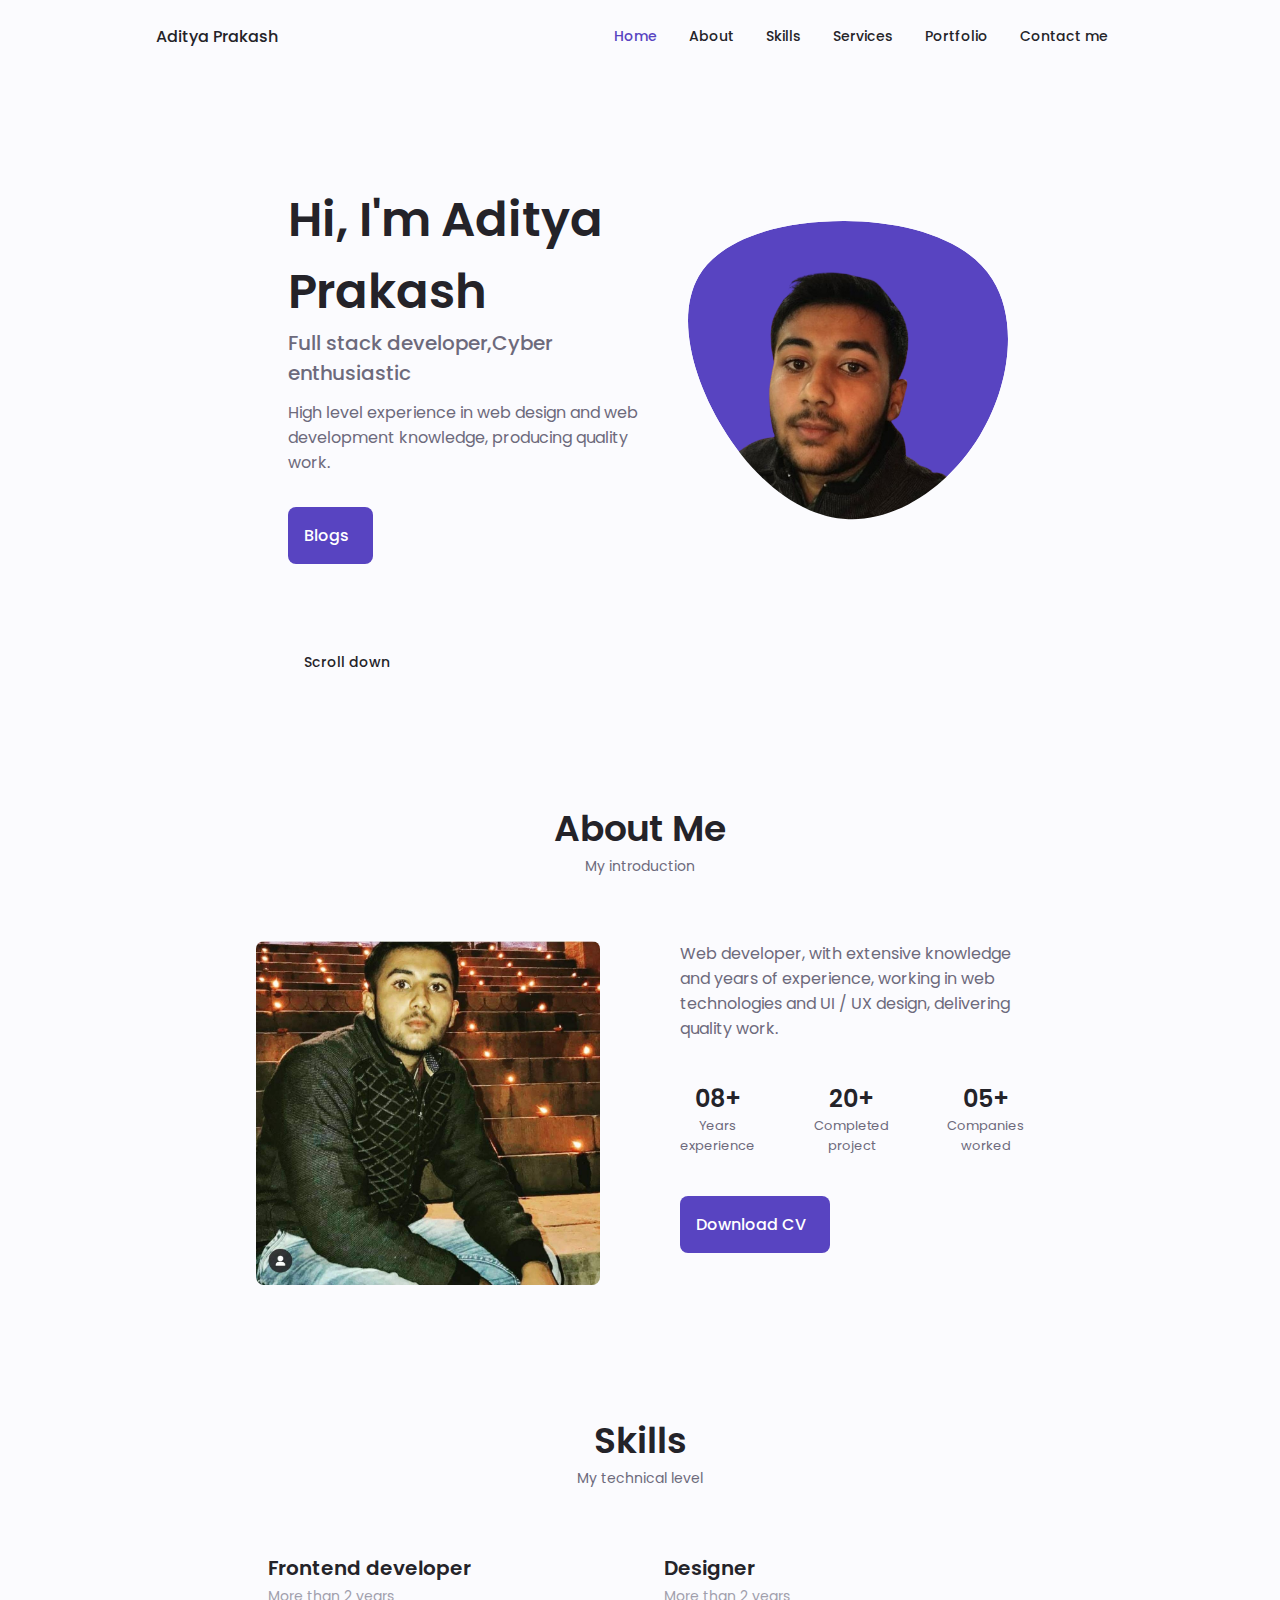
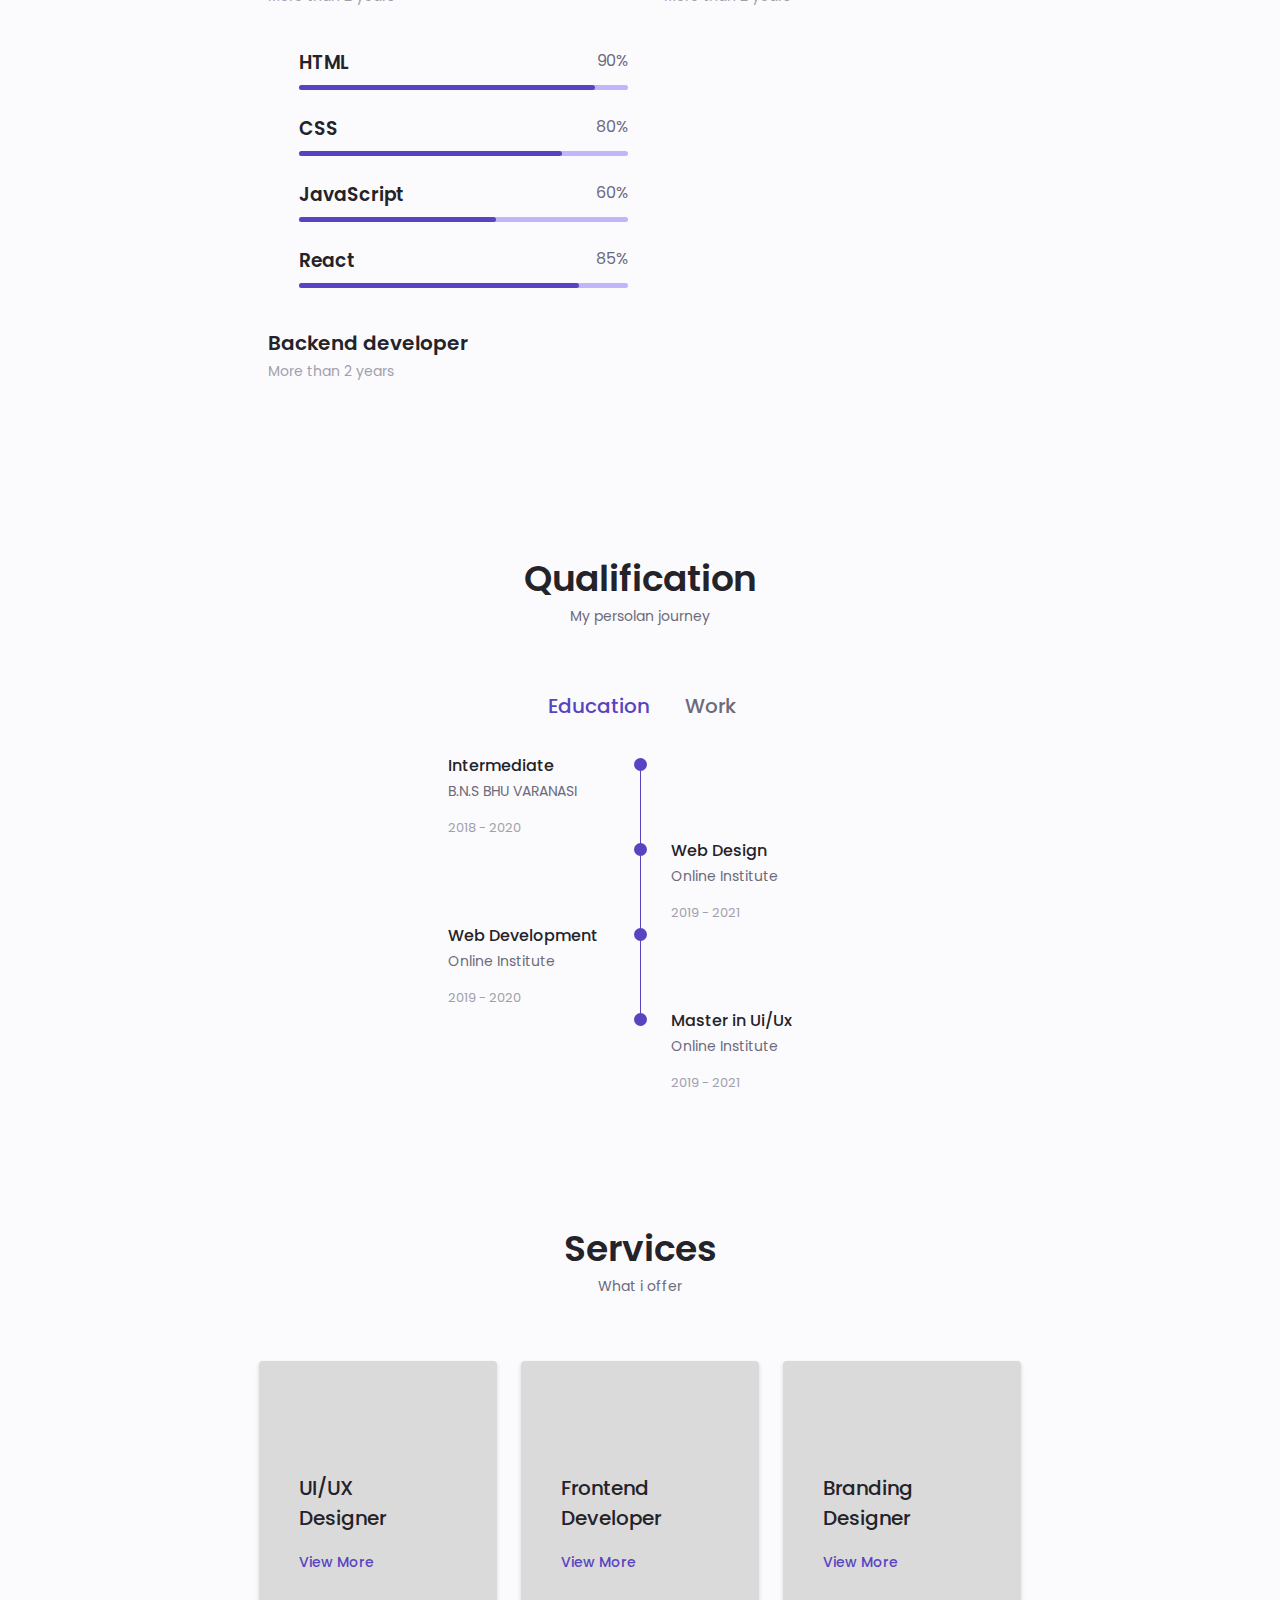
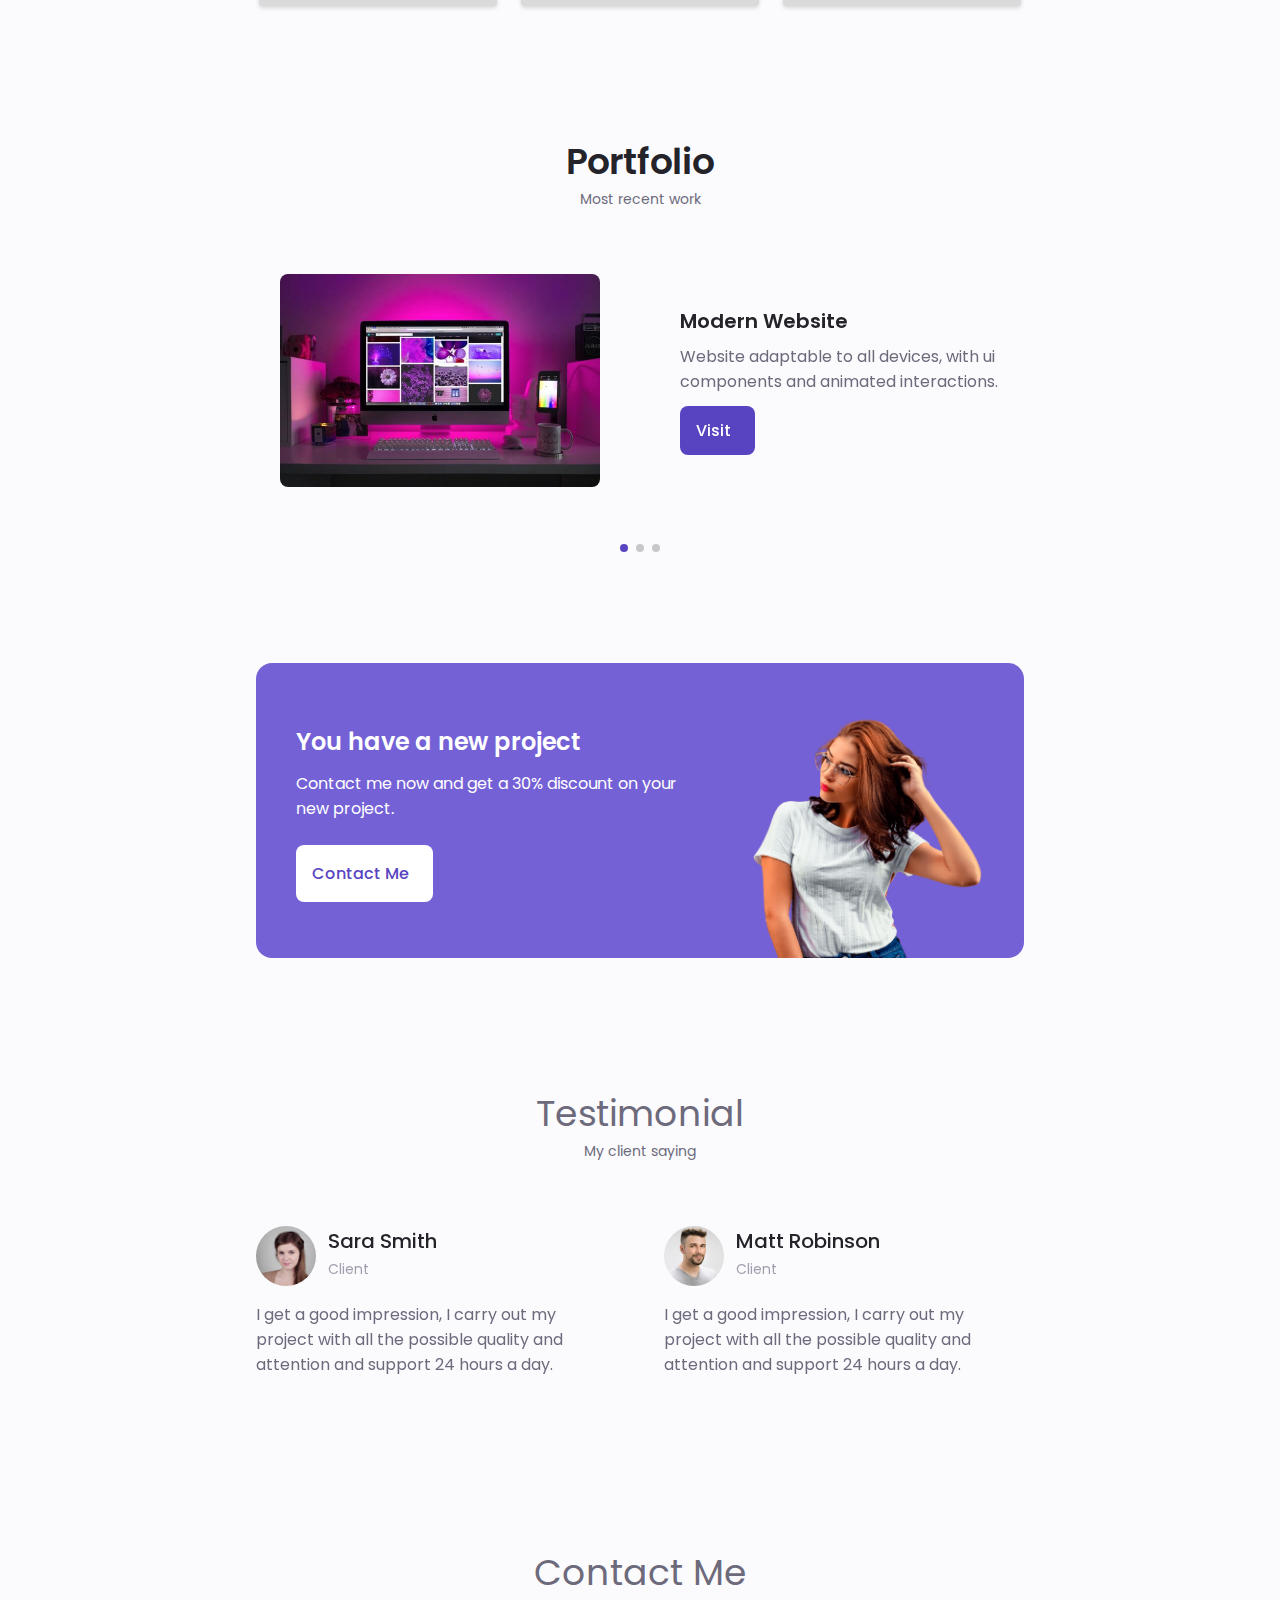
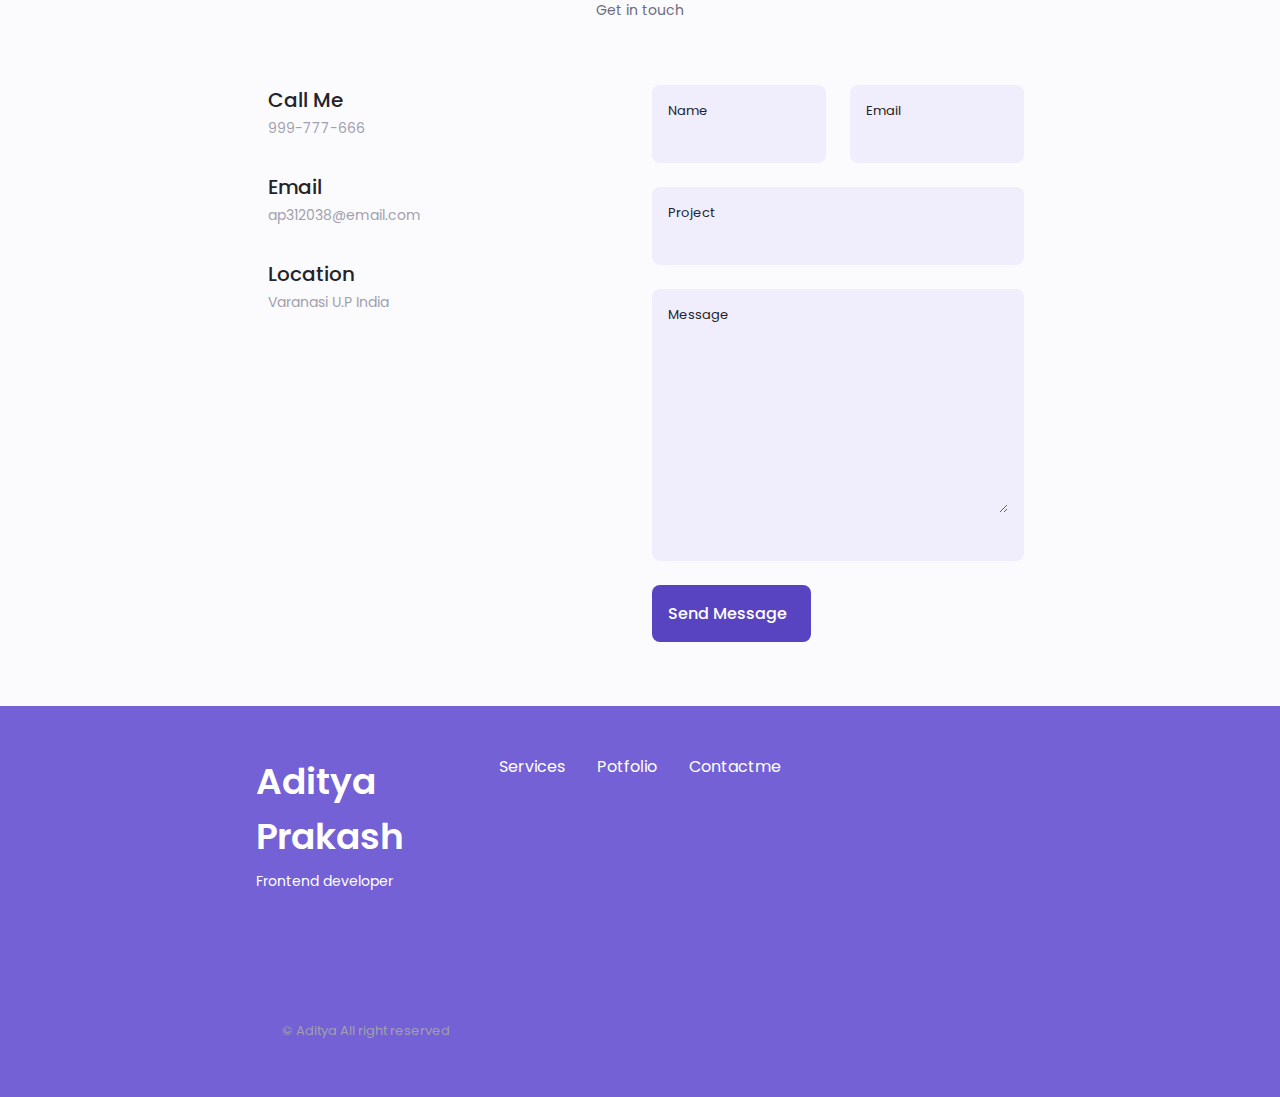
==== commit ff7f6e67: "update blog" ====
--- a/index.html
+++ b/index.html
@@ -13,7 +13,7 @@
     <!--==================== CSS ====================-->
     <link rel="stylesheet" href="assets/css/styles.css">
 
-    <title>Devaadityam</title>
+    <title>DevFocus</title>
 </head>
 <body>
 <!--==================== HEADER ====================-->
@@ -112,8 +112,8 @@
                         High level experience in web design and web development knowledge,
                         producing quality work.
                     </p>
-                    <a href="#contact" class="button button--flex">
-                        Contact Me <i class="uil uil-message button__icon"></i>
+                    <a href="blog.html" class="button button--flex">
+                        Blogs <i class="uil uil-message button__icon"></i>
                     </a>
                 </div>
             </div>
--- a/assets/css/styles.css
+++ b/assets/css/styles.css
@@ -1331,4 +1331,27 @@
     .contact__inputs {
         grid-template-columns: repeat(2, 1fr);
     }
-}+}
+
+
+.blog-post {
+    font-family: 'Arial', sans-serif;
+    line-height: 1.6;
+}
+
+.blog-post h2, .blog-post h3 {
+    color: #fd3705;
+}
+
+.blog-post p {
+    margin-bottom: 1em;
+}
+
+.blog-post ul {
+    list-style-type: none;
+    padding: 0;
+}
+
+.blog-post li {
+    margin-bottom: 1em;
+}
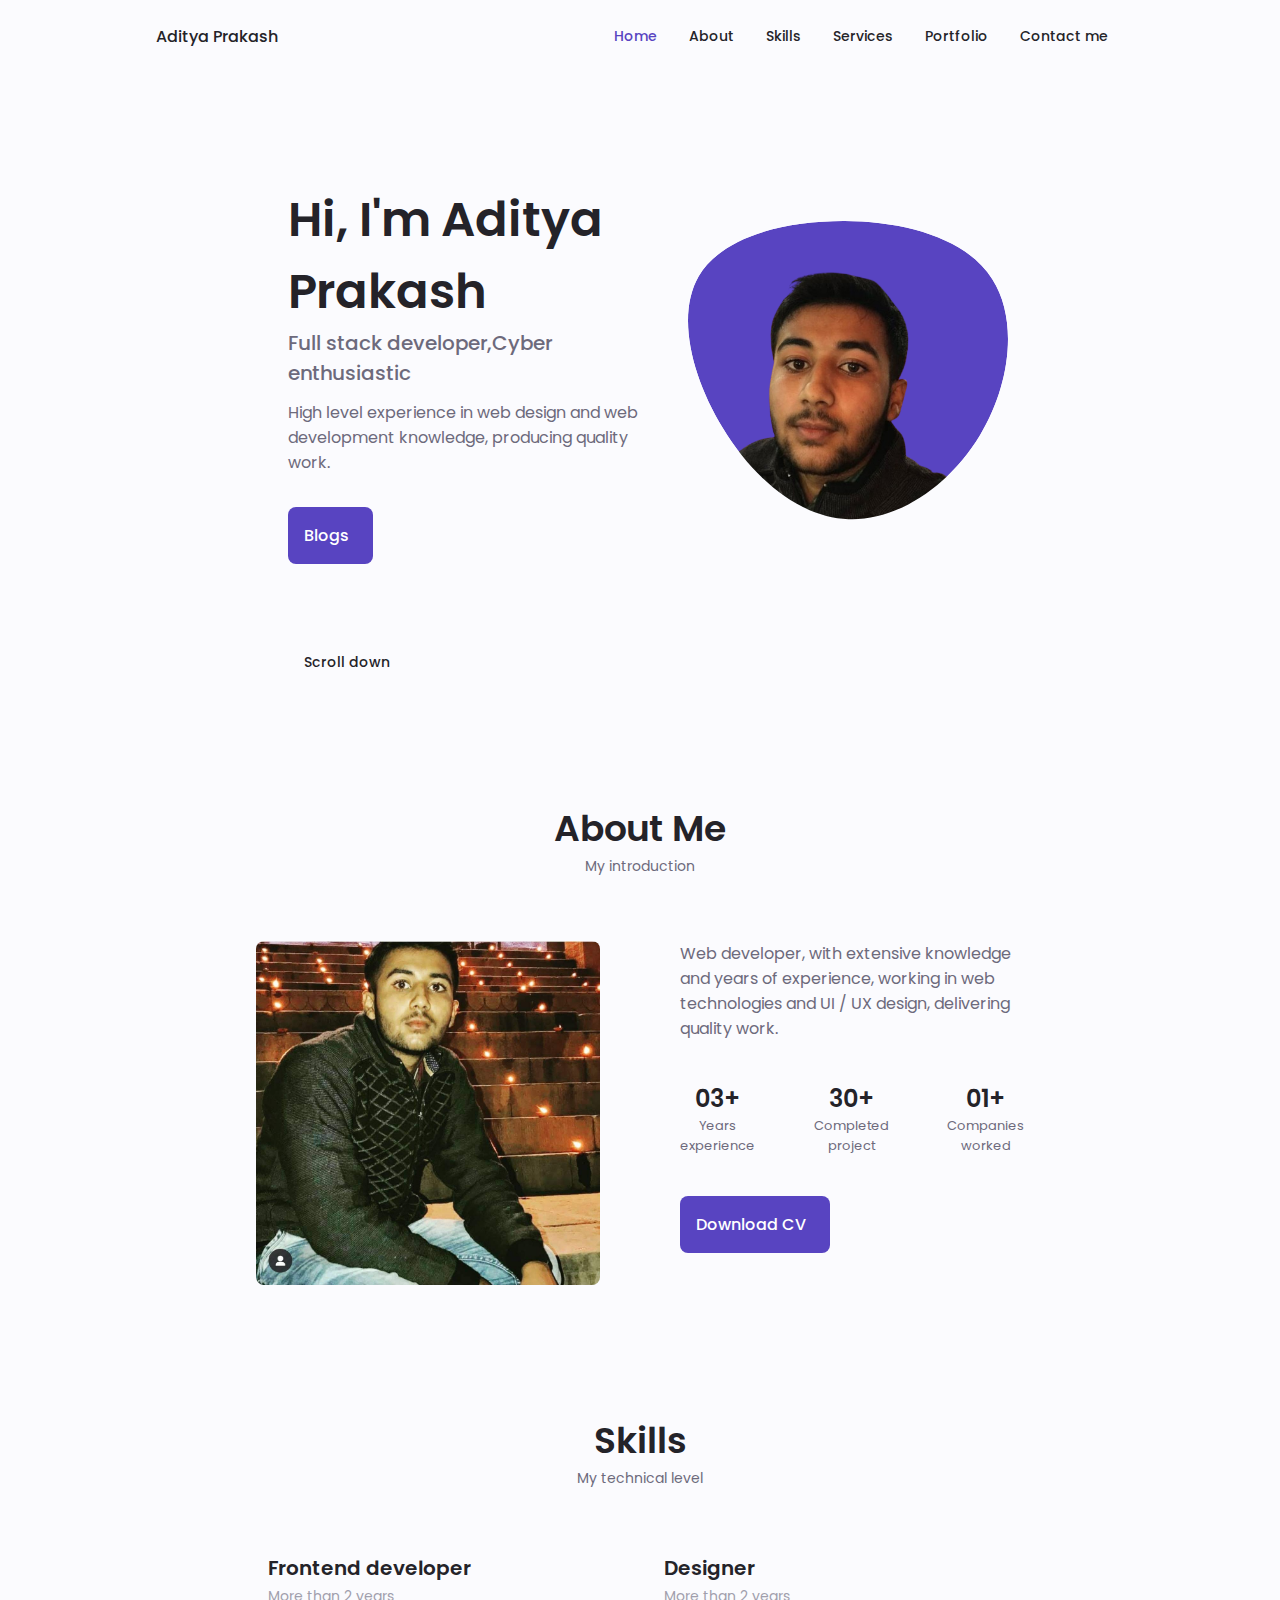
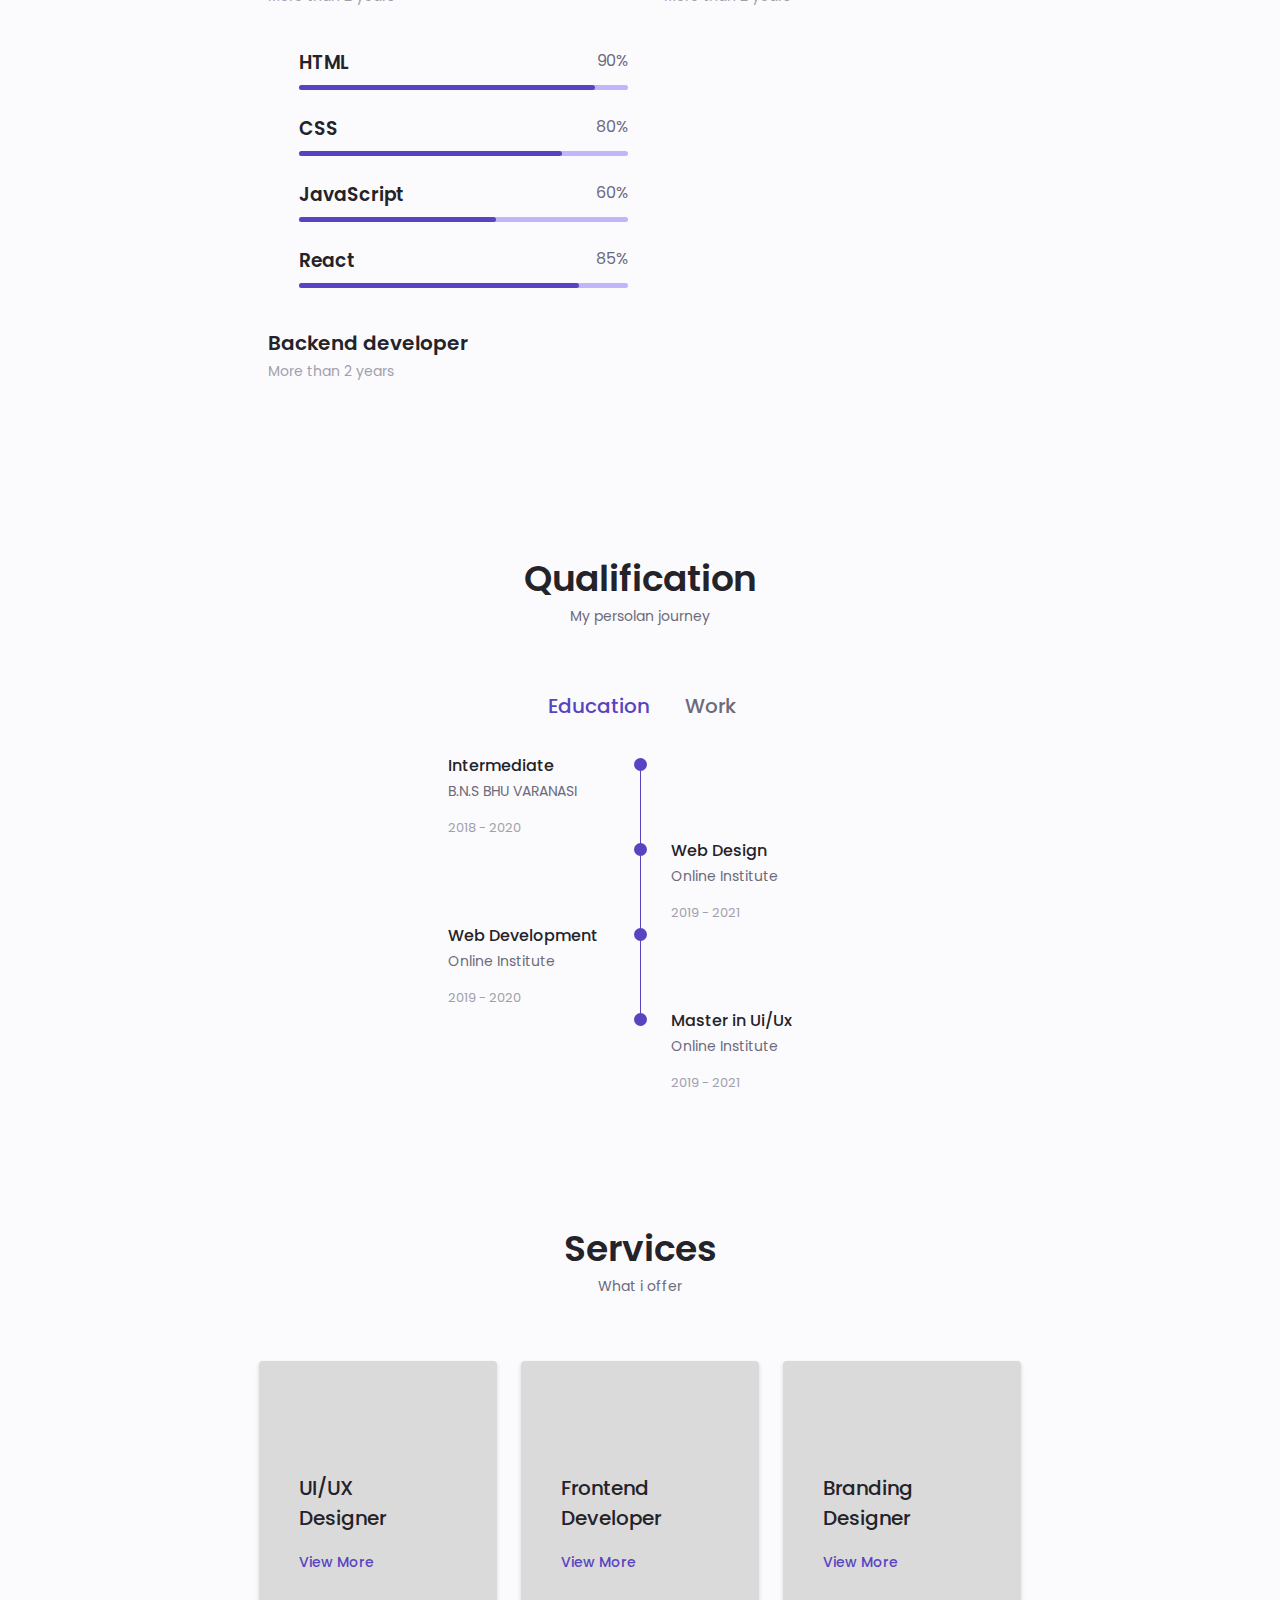
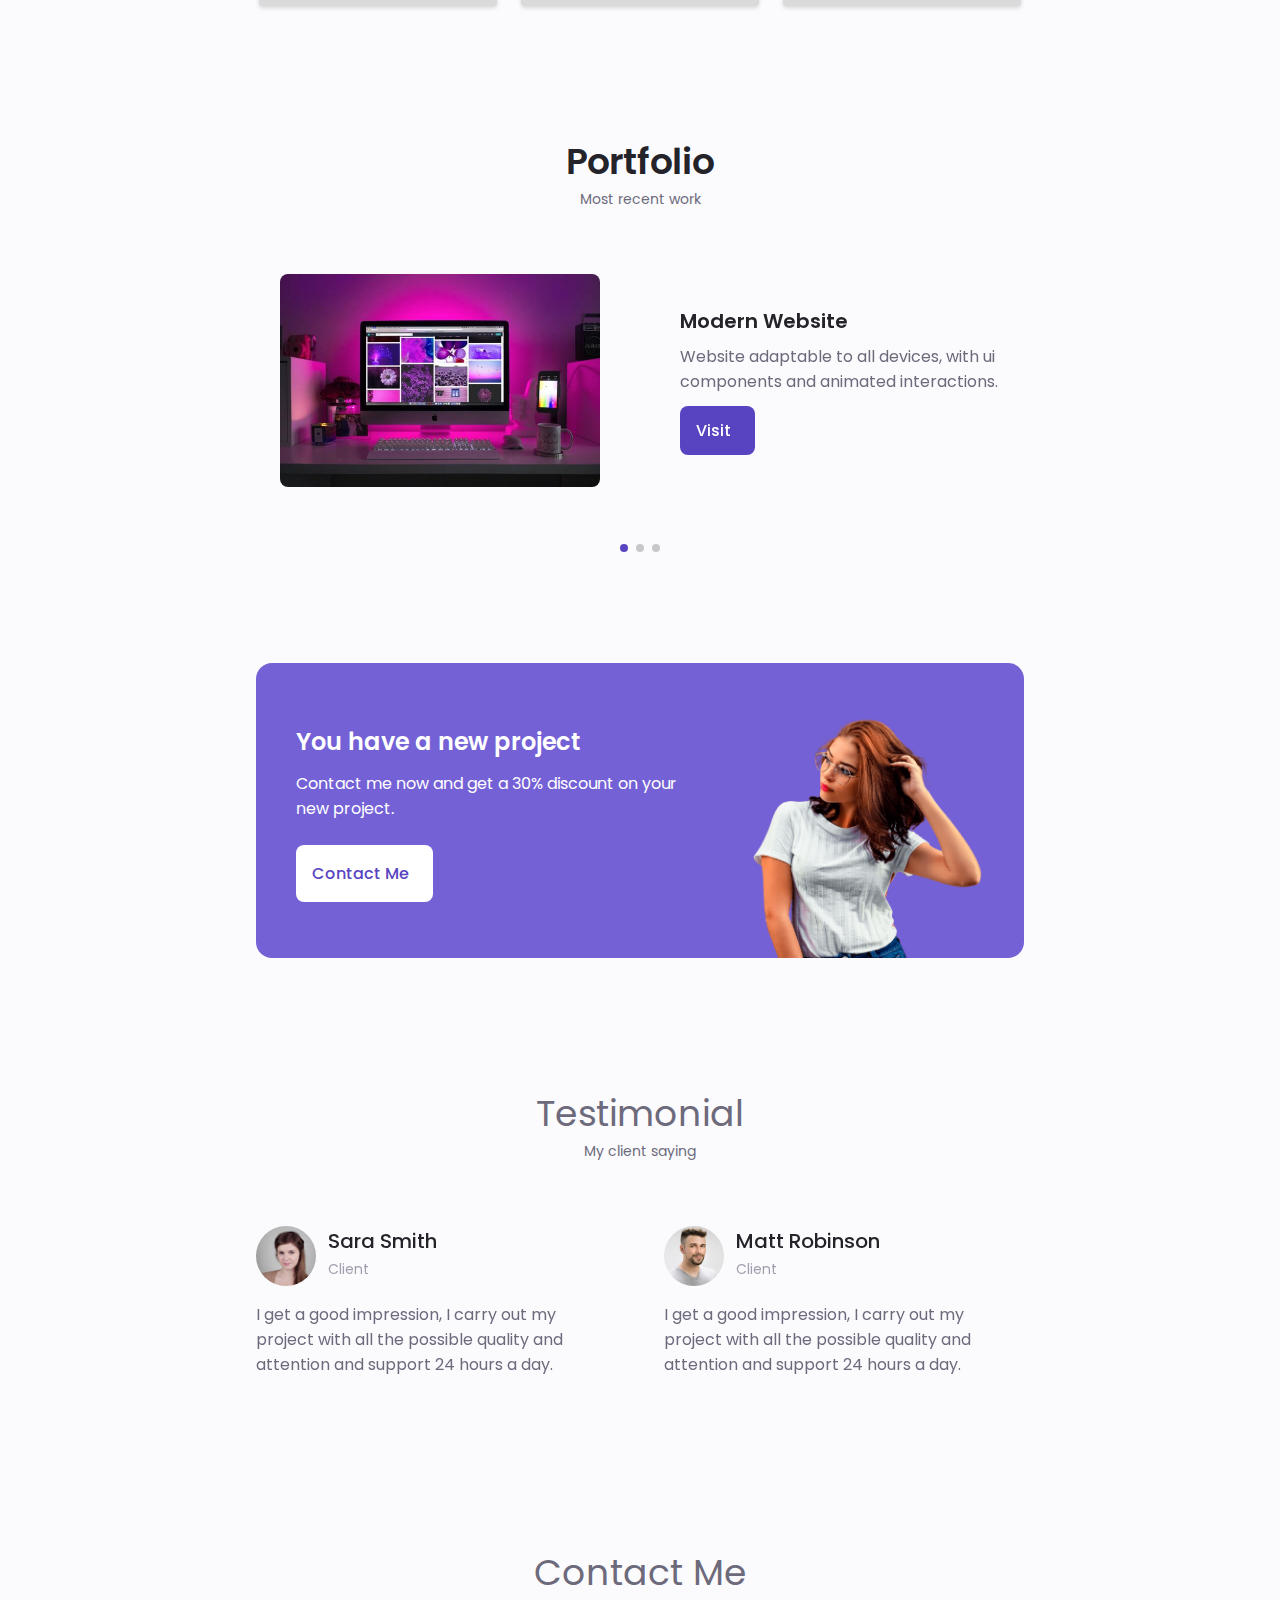
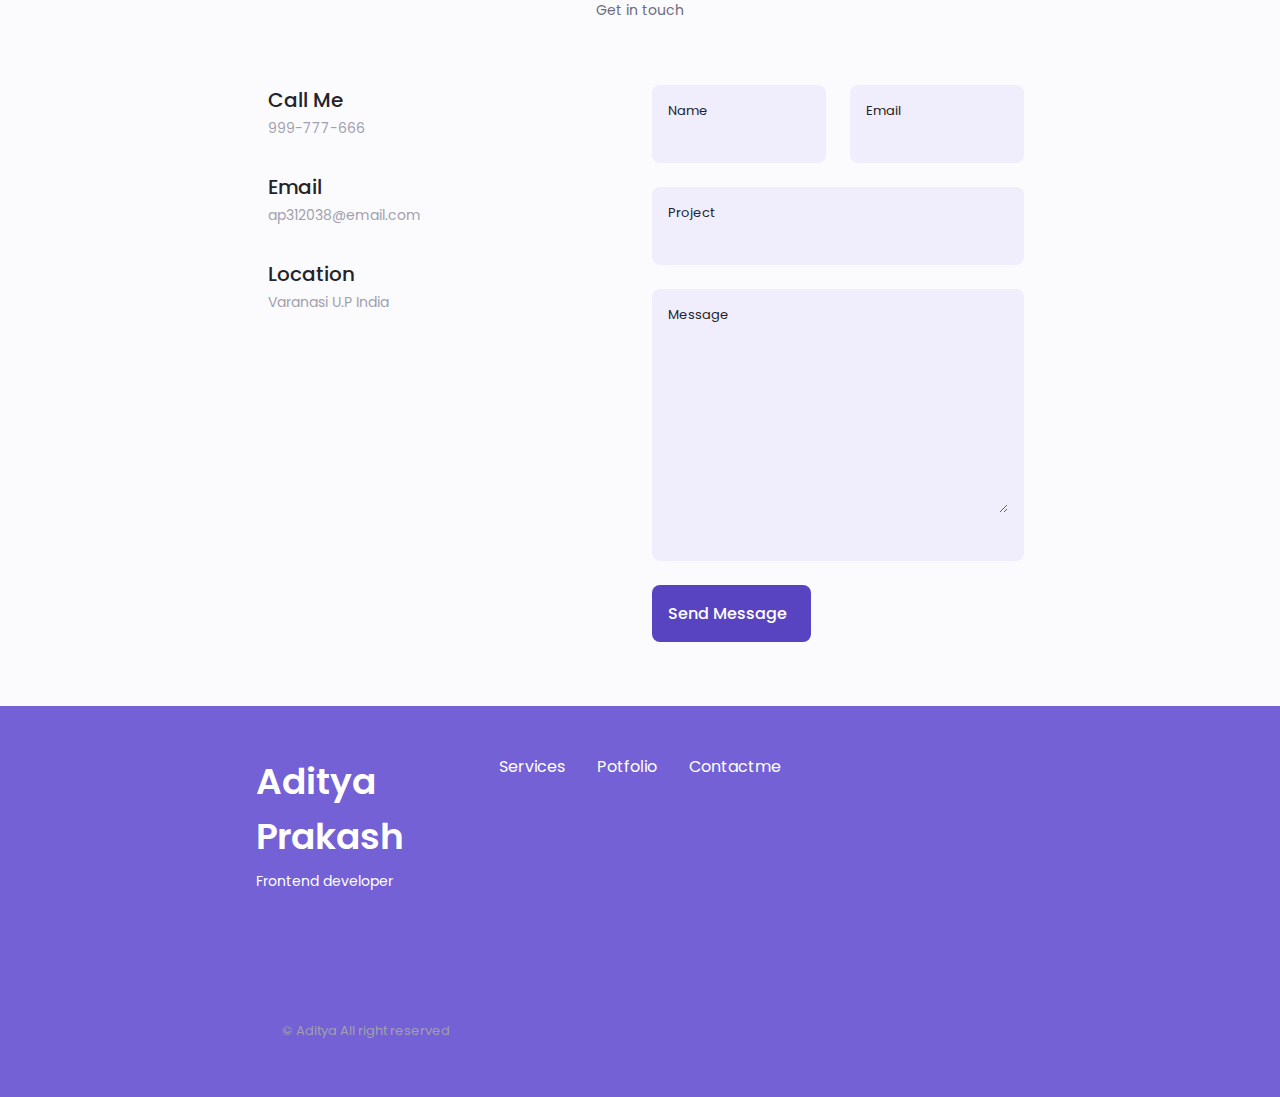
==== commit 48a4752c: "updated" ====
--- a/index.html
+++ b/index.html
@@ -12,6 +12,7 @@
 
     <!--==================== CSS ====================-->
     <link rel="stylesheet" href="assets/css/styles.css">
+    <link rel="icon" type="image/png" href="-indian-flag-logo-crop-circle-for-developer-471618089.png"/>
 
     <title>DevFocus</title>
 </head>
@@ -144,15 +145,15 @@
                 </p>
                 <div class="about__info">
                     <div>
-                        <span class="about__info-title">08+</span>
+                        <span class="about__info-title">03+</span>
                         <span class="about__info-name">Years <br> experience</span>
                     </div>
                     <div>
-                        <span class="about__info-title">20+</span>
+                        <span class="about__info-title">30+</span>
                         <span class="about__info-name">Completed <br> project</span>
                     </div>
                     <div>
-                        <span class="about__info-title">05+</span>
+                        <span class="about__info-title">01+</span>
                         <span class="about__info-name">Companies <br> worked</span>
                     </div>
                 </div>
